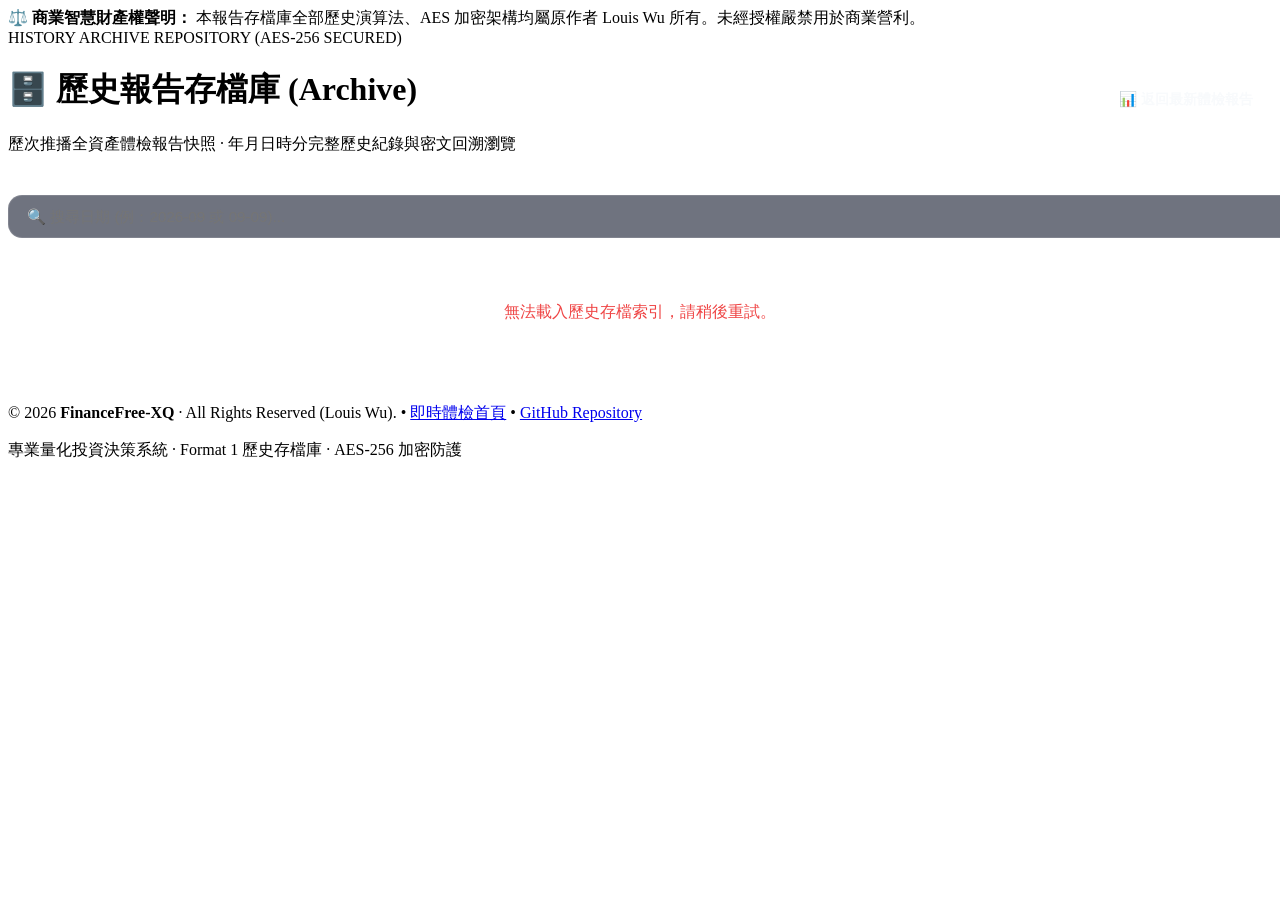
==== Archive/index.html @ f8b5282b "chore(repo): 對齊 GitHub 新儲存庫名稱 Personal-FinanceFree-XQ-Pub 與 Personal-FinanceFree-XQ" ====
<!DOCTYPE html>
<html lang="zh-TW">
<head>
  <meta charset="UTF-8" />
  <meta name="viewport" content="width=device-width, initial-scale=1.0" />
  <title>FinanceFree-XQ · 歷史報告存檔庫 (Archive)</title>
  <link rel="preconnect" href="https://fonts.googleapis.com">
  <link rel="preconnect" href="https://fonts.gstatic.com" crossorigin>
  <link href="https://fonts.googleapis.com/css2?family=Outfit:wght@300;400;600;700;800&family=Noto+Sans+TC:wght@300;400;500;700&display=swap" rel="stylesheet">
  <link rel="stylesheet" href="../styles.css" />
  <style>
    .archive-header {
      display: flex;
      justify-content: space-between;
      align-items: center;
      margin-bottom: 24px;
      flex-wrap: wrap;
      gap: 16px;
    }
    .btn-back {
      display: inline-flex;
      align-items: center;
      gap: 8px;
      padding: 10px 18px;
      background: rgba(255, 255, 255, 0.08);
      border: 1px solid rgba(255, 255, 255, 0.15);
      color: #f8fafc;
      border-radius: 12px;
      font-size: 0.9rem;
      font-weight: 600;
      text-decoration: none;
      transition: all 0.2s ease;
    }
    .btn-back:hover {
      background: rgba(255, 255, 255, 0.15);
      border-color: #38bdf8;
      color: #38bdf8;
      transform: translateY(-2px);
    }
    .archive-search-box {
      margin-bottom: 24px;
    }
    .search-input {
      width: 100%;
      background: rgba(15, 23, 42, 0.6);
      border: 1px solid rgba(255, 255, 255, 0.12);
      border-radius: 14px;
      padding: 12px 18px;
      color: #f8fafc;
      font-size: 0.95rem;
      outline: none;
      transition: border-color 0.2s ease;
    }
    .search-input:focus {
      border-color: #38bdf8;
      box-shadow: 0 0 15px rgba(56, 189, 248, 0.2);
    }
    .archive-card-grid {
      display: grid;
      grid-template-columns: repeat(auto-fill, minmax(320px, 1fr));
      gap: 18px;
      margin-bottom: 40px;
    }
    .archive-card {
      background: rgba(15, 23, 42, 0.65);
      border: 1px solid rgba(255, 255, 255, 0.08);
      border-radius: 18px;
      padding: 20px;
      display: flex;
      flex-direction: column;
      justify-content: space-between;
      transition: transform 0.25s ease, border-color 0.25s ease, box-shadow 0.25s ease;
      backdrop-filter: blur(12px);
    }
    .archive-card:hover {
      transform: translateY(-4px);
      border-color: rgba(56, 189, 248, 0.4);
      box-shadow: 0 15px 30px rgba(0, 0, 0, 0.4);
    }
    .archive-card-top {
      display: flex;
      justify-content: space-between;
      align-items: flex-start;
      margin-bottom: 12px;
    }
    .archive-date {
      font-size: 1.1rem;
      font-weight: 700;
      color: #f1f5f9;
    }
    .archive-file-tag {
      font-family: monospace;
      font-size: 0.75rem;
      color: #94a3b8;
      background: rgba(255, 255, 255, 0.06);
      padding: 2px 6px;
      border-radius: 4px;
      margin-top: 4px;
    }
    .archive-metrics {
      display: grid;
      grid-template-columns: 1fr 1fr;
      gap: 10px;
      margin: 14px 0;
      background: rgba(255, 255, 255, 0.03);
      padding: 12px;
      border-radius: 12px;
    }
    .metric-item-label {
      font-size: 0.75rem;
      color: #94a3b8;
      display: block;
    }
    .metric-item-val {
      font-size: 1rem;
      font-weight: 700;
      color: #f8fafc;
    }
    .archive-summary-snippet {
      font-size: 0.84rem;
      color: #cbd5e1;
      line-height: 1.5;
      margin-bottom: 16px;
      display: -webkit-box;
      -webkit-line-clamp: 2;
      -webkit-box-orient: vertical;
      overflow: hidden;
    }
    .btn-load-report {
      width: 100%;
      background: linear-gradient(135deg, #0284c7, #2563eb);
      color: #fff;
      border: none;
      padding: 10px;
      border-radius: 10px;
      font-size: 0.88rem;
      font-weight: 600;
      cursor: pointer;
      display: flex;
      align-items: center;
      justify-content: center;
      gap: 6px;
      transition: all 0.2s ease;
    }
    .btn-load-report:hover {
      background: linear-gradient(135deg, #0369a1, #1d4ed8);
      box-shadow: 0 4px 15px rgba(2, 132, 199, 0.4);
    }
  </style>
</head>
<body>
  <!-- Ambient Glow Background Orbs -->
  <div class="glow-orb orb-1"></div>
  <div class="glow-orb orb-2"></div>

  <!-- Legal Notice Top Strip -->
  <aside class="legal-strip">
    <div class="legal-strip-inner">
      <span class="legal-icon">⚖️</span>
      <span class="legal-text"><strong>商業智慧財產權聲明：</strong> 本報告存檔庫全部歷史演算法、AES 加密架構均屬原作者 Louis Wu 所有。未經授權嚴禁用於商業營利。</span>
    </div>
  </aside>

  <div class="main-wrapper">
    <div class="glass-container">
      
      <!-- Archive Top Header -->
      <div class="archive-header">
        <div>
          <div class="brand-badge">HISTORY ARCHIVE REPOSITORY (AES-256 SECURED)</div>
          <h1 class="gradient-title">🗄️ 歷史報告存檔庫 (Archive)</h1>
          <p class="brand-subtitle">歷次推播全資產體檢報告快照 · 年月日時分完整歷史紀錄與密文回溯瀏覽</p>
        </div>
        <div style="display:flex; gap:10px; align-items:center;">
          <a href="../" class="btn-back">
            <span>📊 返回最新體檢報告</span>
          </a>
        </div>
      </div>

      <!-- Search & Filters -->
      <div class="archive-search-box">
        <input type="text" id="archive-search" class="search-input" placeholder="🔍 搜尋日期 (例：2026-09 或 09-09)..." />
      </div>

      <!-- Archive Cards Container -->
      <div id="archive-list" class="archive-card-grid">
        <div class="archive-card">
          <p style="color:#94a3b8; text-align:center;">載入加密歷史存檔中...</p>
        </div>
      </div>

      <!-- Footer -->
      <footer class="dashboard-footer">
        <div class="footer-links">
          <span>© 2026 <strong>FinanceFree-XQ</strong> · All Rights Reserved (Louis Wu).</span>
          <span class="footer-dot">•</span>
          <a href="../">即時體檢首頁</a>
          <span class="footer-dot">•</span>
          <a href="https://github.com/louiswu1568/Personal-FinanceFree-XQ-Pub.git" target="_blank">GitHub Repository</a>
        </div>
        <p class="footer-legal-tag">專業量化投資決策系統 · Format 1 歷史存檔庫 · AES-256 加密防護</p>
      </footer>
    </div>
  </div>

  <!-- Security Vault Unlock Modal (Archive Fallback) -->
  <div id="vault-modal" class="modal-backdrop" style="display:none;">
    <div class="vault-dialog">
      <div class="vault-icon-wrap">
        <div class="vault-glow-circle">🔐</div>
      </div>
      <div class="brand-badge" style="margin-bottom:8px;">FINANCEFREE-XQ AES-256 VAULT</div>
      <h2 class="vault-modal-title">歷史存檔金庫 · 安全解鎖</h2>
      <p class="vault-modal-desc">
        歷史體檢存檔庫採用 <strong>AES-256-GCM 密文加密</strong>。<br>
        請輸入金庫通行密鑰以載入歷史報告索引。
      </p>

      <div class="vault-input-group">
        <span class="input-icon">🔑</span>
        <input type="password" id="vault-passkey-input" class="vault-input" placeholder="請輸入金庫解鎖密鑰 (Passkey)..." autocomplete="current-password" autofocus />
      </div>

      <div id="vault-error-msg" class="vault-error" style="display:none;">
        ⚠️ 通行密鑰錯誤，無法解密歷史存檔，請重新輸入！
      </div>

      <div class="vault-btn-group">
        <button type="button" id="btn-vault-unlock" class="btn-vault-unlock">
          <span>🔓 解鎖歷史存檔庫</span>
        </button>
      </div>

      <!-- 訪客 LINE 申辦通道 (方案 B) -->
      <div class="vault-apply-divider">
        <span>訪客權限申請</span>
      </div>

      <div class="vault-apply-card">
        <div class="apply-card-left">
          <span class="line-badge-icon">📲</span>
          <div>
            <div class="apply-card-title">尚未取得通行密鑰？</div>
            <div class="apply-card-sub">加入 LINE 官方機器人申請訪客授權與一鍵解鎖 Token</div>
          </div>
        </div>
        <button type="button" id="btn-open-line-apply" class="btn-line-apply">
          <span>申請密鑰</span>
        </button>
      </div>
    </div>
  </div>

  <script>
    /* ==========================================
       Web Crypto AES-256-GCM Decryption Engine
       ========================================== */
    function base64ToUint8Array(base64) {
      const binaryString = window.atob(base64);
      const len = binaryString.length;
      const bytes = new Uint8Array(len);
      for (let i = 0; i < len; i++) bytes[i] = binaryString.charCodeAt(i);
      return bytes;
    }

    async function deriveKeyFromPasskey(passkey) {
      const enc = new TextEncoder();
      const hashBuffer = await window.crypto.subtle.digest('SHA-256', enc.encode(passkey.trim()));
      return await window.crypto.subtle.importKey(
        'raw',
        hashBuffer,
        { name: 'AES-GCM' },
        false,
        ['decrypt']
      );
    }

    async function decryptPayload(encObj, passkey) {
      if (!encObj || !encObj.encrypted) return encObj;
      const cryptoKey = await deriveKeyFromPasskey(passkey);
      const iv = base64ToUint8Array(encObj.iv);
      const ciphertext = base64ToUint8Array(encObj.ciphertext);
      const decryptedBuf = await window.crypto.subtle.decrypt(
        { name: 'AES-GCM', iv: iv, tagLength: 128 },
        cryptoKey,
        ciphertext
      );
      const dec = new TextDecoder('utf-8');
      return JSON.parse(dec.decode(decryptedBuf));
    }

    document.addEventListener('DOMContentLoaded', async () => {

      const openLineBtn = document.getElementById('btn-open-line-apply');
      const lineModal = document.getElementById('line-apply-modal');
      const closeLineBtn = document.getElementById('btn-close-line-modal');
      const cancelLineBtn = document.getElementById('btn-cancel-line-modal');

      if (openLineBtn && lineModal) openLineBtn.addEventListener('click', () => lineModal.style.display = 'flex');
      if (closeLineBtn && lineModal) closeLineBtn.addEventListener('click', () => lineModal.style.display = 'none');
      if (cancelLineBtn && lineModal) cancelLineBtn.addEventListener('click', () => lineModal.style.display = 'none');
      window.addEventListener('click', (e) => { if (e.target === lineModal) lineModal.style.display = 'none'; });
    
      const container = document.getElementById('archive-list');
      const searchInput = document.getElementById('archive-search');
      const vaultModal = document.getElementById('vault-modal');
      const passInput = document.getElementById('vault-passkey-input');
      const unlockBtn = document.getElementById('btn-vault-unlock');
      const errorMsg = document.getElementById('vault-error-msg');

      let rawArchiveData = null;
      let allArchives = [];

      // 1. Check URL query token
      const urlParams = new URLSearchParams(window.location.search);
      const urlToken = urlParams.get('auth') || urlParams.get('key') || urlParams.get('token');
      if (urlToken && urlToken.trim()) {
        sessionStorage.setItem('ff_auth_key', urlToken.trim());
        urlParams.delete('auth');
        urlParams.delete('key');
        urlParams.delete('token');
        const newQuery = urlParams.toString() ? '?' + urlParams.toString() : '';
        window.history.replaceState({}, document.title, window.location.pathname + newQuery + window.location.hash);
      }

      async function fetchRawArchive() {
        const res = await fetch('../data/archive_index.json?t=' + Date.now());
        if (!res.ok) throw new Error('Cannot load archive_index.json');
        return await res.json();
      }

      function render(list) {
        container.innerHTML = '';
        if (list.length === 0) {
          container.innerHTML = '<div style="grid-column: 1/-1; text-align:center; padding: 40px; color:#94a3b8;">查無符合條件之歷史報告存檔。</div>';
          return;
        }

        list.forEach(item => {
          const card = document.createElement('div');
          card.className = 'archive-card';
          card.innerHTML = `
            <div>
              <div class="archive-card-top">
                <div>
                  <div class="archive-date">📅 ${item.date_display}</div>
                  <div class="archive-file-tag">${item.filename || item.id}</div>
                </div>
                <span class="badge ${item.macro_gate === 'SAFE_MODE' ? 'badge-safe' : 'badge-caution'}">${item.macro_gate}</span>
              </div>
              <div class="archive-metrics">
                <div>
                  <span class="metric-item-label">總淨值 (Net Worth)</span>
                  <span class="metric-item-val">NT$ ${Number(item.net_worth || 8058475).toLocaleString()}</span>
                </div>
                <div>
                  <span class="metric-item-label">達標率 (Coverage)</span>
                  <span class="metric-item-val" style="color:#38bdf8;">${Number(item.goal_coverage_pct || 32.23).toFixed(1)}%</span>
                </div>
                <div>
                  <span class="metric-item-label">主力帳戶 A 損益</span>
                  <span class="metric-item-val" style="color:#34d399;">+${Number(item.port_a_pnl_pct || 13.57).toFixed(1)}%</span>
                </div>
                <div>
                  <span class="metric-item-label">實體黃金佔比</span>
                  <span class="metric-item-val" style="color:#fbbf24;">${Number(item.gold_pct || 20.83).toFixed(1)}%</span>
                </div>
              </div>
              <p class="archive-summary-snippet">${item.summary || '全資產定時體檢與智能推播報告存檔。'}</p>
            </div>
            <button class="btn-load-report" onclick="window.location.href='../?archive=' + encodeURIComponent('${item.filename || ''}')">
              <span>🔍 查閱此份報告完整內容</span>
            </button>
          `;
          container.appendChild(card);
        });
      }

      async function tryDecryptAndRender(key) {
        if (!rawArchiveData) {
          rawArchiveData = await fetchRawArchive();
        }
        allArchives = await decryptPayload(rawArchiveData, key);
        if (!Array.isArray(allArchives)) throw new Error('Invalid archive format');
        vaultModal.style.display = 'none';
        render(allArchives);
      }

      // Initial Auth check
      try {
        rawArchiveData = await fetchRawArchive();
        if (!rawArchiveData.encrypted) {
          allArchives = rawArchiveData;
          render(allArchives);
        } else {
          const sessionKey = sessionStorage.getItem('ff_auth_key');
          if (sessionKey) {
            try {
              await tryDecryptAndRender(sessionKey);
            } catch (e) {
              sessionStorage.removeItem('ff_auth_key');
              vaultModal.style.display = 'flex';
            }
          } else {
            vaultModal.style.display = 'flex';
          }
        }
      } catch (err) {
        console.error('Failed to load archive index:', err);
        container.innerHTML = '<div style="grid-column: 1/-1; text-align:center; padding: 40px; color:#ef4444;">無法載入歷史存檔索引，請稍後重試。</div>';
      }

      // Unlock button handler
      async function handleUnlock() {
        const val = passInput.value.trim();
        if (!val) {
          errorMsg.textContent = '⚠️ 請輸入金庫通行密鑰！';
          errorMsg.style.display = 'block';
          return;
        }
        try {
          await tryDecryptAndRender(val);
          sessionStorage.setItem('ff_auth_key', val);
        } catch (e) {
          errorMsg.textContent = '⚠️ 密鑰錯誤，無法解密歷史存檔庫！';
          errorMsg.style.display = 'block';
        }
      }

      if (unlockBtn) unlockBtn.addEventListener('click', handleUnlock);
      if (passInput) {
        passInput.addEventListener('keydown', (e) => {
          if (e.key === 'Enter') handleUnlock();
        });
      }

      if (searchInput) {
        searchInput.addEventListener('input', (e) => {
          const q = e.target.value.toLowerCase().trim();
          const filtered = allArchives.filter(a => 
            (a.date_display && a.date_display.toLowerCase().includes(q)) ||
            (a.filename && a.filename.toLowerCase().includes(q)) ||
            (a.summary && a.summary.toLowerCase().includes(q))
          );
          render(filtered);
        });
      }
    });
  </script>

  <!-- LINE Official Bot Application Modal (方案 B 申辦中心) -->
  <div id="line-apply-modal" class="modal-backdrop" style="display:none;">
    <div class="line-apply-modal-card">
      <div style="display:flex; justify-content:space-between; align-items:center; margin-bottom:12px;">
        <span class="badge badge-safe" style="background:#06c755; color:#fff; border:none;">LINE OFFICIAL BOT</span>
        <button type="button" id="btn-close-line-modal" style="background:none; border:none; color:#94a3b8; font-size:1.3rem; cursor:pointer;">&times;</button>
      </div>
      <h2 style="font-size:1.3rem; font-weight:700; color:#f8fafc; margin-bottom:6px;">📲 LINE 官方帳號 · 訪客密鑰申請</h2>
      <p style="font-size:0.84rem; color:#94a3b8; line-height:1.5;">
        本報告系統為 Louis Wu 專利個人量化資產儀表板。如需查閱請透過 LINE 官方帳號提交訪客申請：
      </p>

      <div class="line-steps-list">
        <div class="line-step-item">
          <div class="step-num-badge">1</div>
          <div>
            <div class="step-content-title">加入 LINE 官方帳號</div>
            <div class="step-content-desc">點擊下方按鈕或於 LINE 搜尋官方機器人並加入好友。</div>
          </div>
        </div>
        <div class="line-step-item">
          <div class="step-num-badge">2</div>
          <div>
            <div class="step-content-title">傳送通關申請文字</div>
            <div class="step-content-desc">在 LINE 對話框傳送：<code>【申請 FinanceFree-XQ 訪客密鑰】您的姓名 / 單位與用途</code>。</div>
          </div>
        </div>
        <div class="line-step-item">
          <div class="step-num-badge">3</div>
          <div>
            <div class="step-content-title">取得 1-Click 解密連結</div>
            <div class="step-content-desc">核可後，機器人將直接回傳附帶 Token 之專屬連結，點擊即可無縫解鎖！</div>
          </div>
        </div>
      </div>

      <a href="https://line.me/R/ti/p/@financefree-xq" target="_blank" class="line-action-btn-primary">
        <span>💬 開啟 LINE 官方帳號申請密鑰</span>
      </a>

      <div style="text-align:center; margin-top:10px;">
        <span style="font-size:0.75rem; color:#64748b;">
          備用聯絡信箱：<a href="mailto:louiswu1568@gmail.com?subject=[申請訪客密鑰]%20FinanceFree-XQ%20歷史存檔庫" style="color:#38bdf8; text-decoration:underline;">louiswu1568@gmail.com</a>
        </span>
      </div>

      <button type="button" class="btn-close-apply" id="btn-cancel-line-modal">
        返回密碼輸入
      </button>
    </div>
  </div>

</body>
</html>
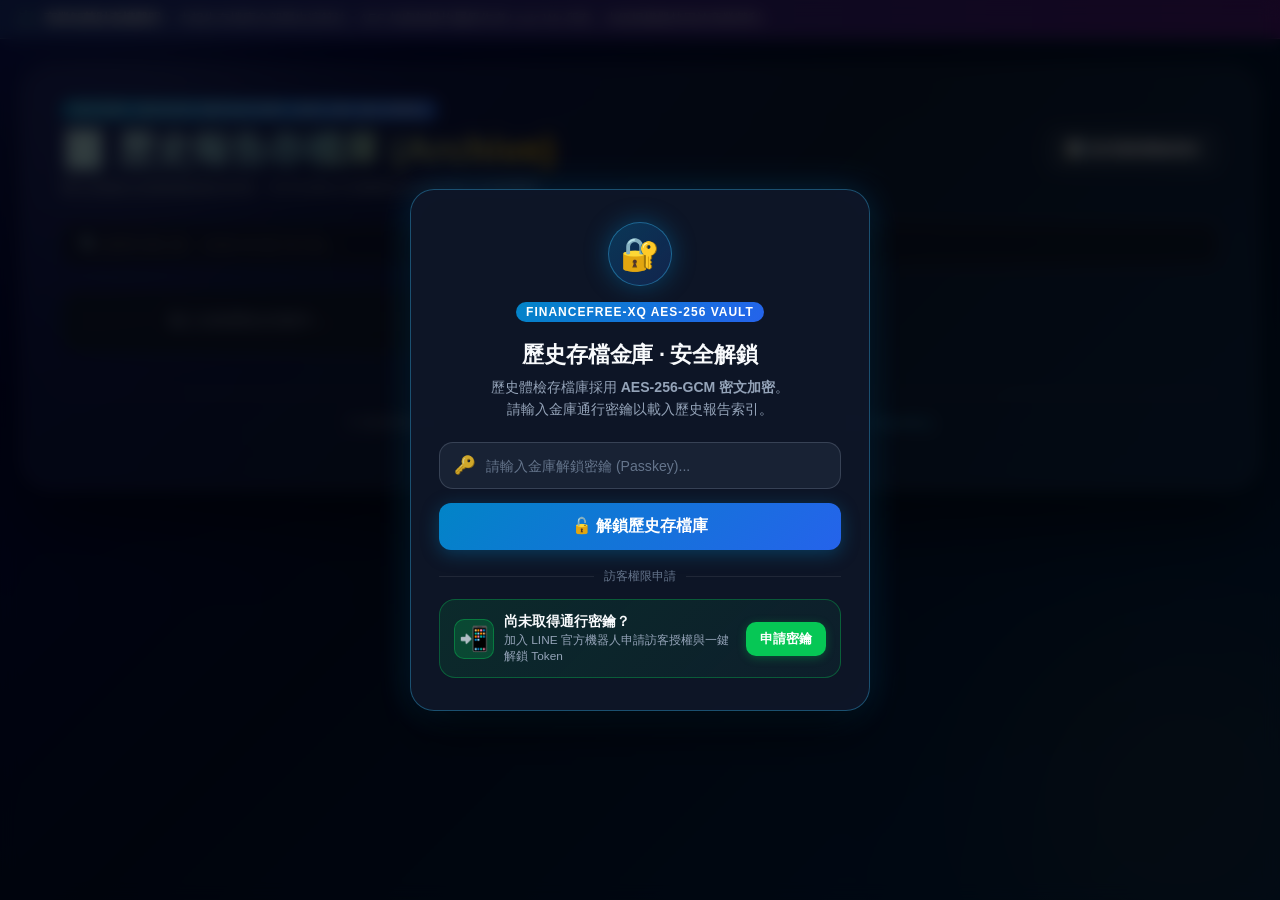
==== commit 4622ab94: "feat(security): publish AES-256-GCM encrypted report (2026-11-24 10:08:53)" ====
--- a/Archive/index.html
+++ b/Archive/index.html
@@ -1,505 +1,505 @@
-<!DOCTYPE html>
-<html lang="zh-TW">
-<head>
-  <meta charset="UTF-8" />
-  <meta name="viewport" content="width=device-width, initial-scale=1.0" />
-  <title>FinanceFree-XQ · 歷史報告存檔庫 (Archive)</title>
-  <link rel="preconnect" href="https://fonts.googleapis.com">
-  <link rel="preconnect" href="https://fonts.gstatic.com" crossorigin>
-  <link href="https://fonts.googleapis.com/css2?family=Outfit:wght@300;400;600;700;800&family=Noto+Sans+TC:wght@300;400;500;700&display=swap" rel="stylesheet">
-  <link rel="stylesheet" href="../styles.css" />
-  <style>
-    .archive-header {
-      display: flex;
-      justify-content: space-between;
-      align-items: center;
-      margin-bottom: 24px;
-      flex-wrap: wrap;
-      gap: 16px;
-    }
-    .btn-back {
-      display: inline-flex;
-      align-items: center;
-      gap: 8px;
-      padding: 10px 18px;
-      background: rgba(255, 255, 255, 0.08);
-      border: 1px solid rgba(255, 255, 255, 0.15);
-      color: #f8fafc;
-      border-radius: 12px;
-      font-size: 0.9rem;
-      font-weight: 600;
-      text-decoration: none;
-      transition: all 0.2s ease;
-    }
-    .btn-back:hover {
-      background: rgba(255, 255, 255, 0.15);
-      border-color: #38bdf8;
-      color: #38bdf8;
-      transform: translateY(-2px);
-    }
-    .archive-search-box {
-      margin-bottom: 24px;
-    }
-    .search-input {
-      width: 100%;
-      background: rgba(15, 23, 42, 0.6);
-      border: 1px solid rgba(255, 255, 255, 0.12);
-      border-radius: 14px;
-      padding: 12px 18px;
-      color: #f8fafc;
-      font-size: 0.95rem;
-      outline: none;
-      transition: border-color 0.2s ease;
-    }
-    .search-input:focus {
-      border-color: #38bdf8;
-      box-shadow: 0 0 15px rgba(56, 189, 248, 0.2);
-    }
-    .archive-card-grid {
-      display: grid;
-      grid-template-columns: repeat(auto-fill, minmax(320px, 1fr));
-      gap: 18px;
-      margin-bottom: 40px;
-    }
-    .archive-card {
-      background: rgba(15, 23, 42, 0.65);
-      border: 1px solid rgba(255, 255, 255, 0.08);
-      border-radius: 18px;
-      padding: 20px;
-      display: flex;
-      flex-direction: column;
-      justify-content: space-between;
-      transition: transform 0.25s ease, border-color 0.25s ease, box-shadow 0.25s ease;
-      backdrop-filter: blur(12px);
-    }
-    .archive-card:hover {
-      transform: translateY(-4px);
-      border-color: rgba(56, 189, 248, 0.4);
-      box-shadow: 0 15px 30px rgba(0, 0, 0, 0.4);
-    }
-    .archive-card-top {
-      display: flex;
-      justify-content: space-between;
-      align-items: flex-start;
-      margin-bottom: 12px;
-    }
-    .archive-date {
-      font-size: 1.1rem;
-      font-weight: 700;
-      color: #f1f5f9;
-    }
-    .archive-file-tag {
-      font-family: monospace;
-      font-size: 0.75rem;
-      color: #94a3b8;
-      background: rgba(255, 255, 255, 0.06);
-      padding: 2px 6px;
-      border-radius: 4px;
-      margin-top: 4px;
-    }
-    .archive-metrics {
-      display: grid;
-      grid-template-columns: 1fr 1fr;
-      gap: 10px;
-      margin: 14px 0;
-      background: rgba(255, 255, 255, 0.03);
-      padding: 12px;
-      border-radius: 12px;
-    }
-    .metric-item-label {
-      font-size: 0.75rem;
-      color: #94a3b8;
-      display: block;
-    }
-    .metric-item-val {
-      font-size: 1rem;
-      font-weight: 700;
-      color: #f8fafc;
-    }
-    .archive-summary-snippet {
-      font-size: 0.84rem;
-      color: #cbd5e1;
-      line-height: 1.5;
-      margin-bottom: 16px;
-      display: -webkit-box;
-      -webkit-line-clamp: 2;
-      -webkit-box-orient: vertical;
-      overflow: hidden;
-    }
-    .btn-load-report {
-      width: 100%;
-      background: linear-gradient(135deg, #0284c7, #2563eb);
-      color: #fff;
-      border: none;
-      padding: 10px;
-      border-radius: 10px;
-      font-size: 0.88rem;
-      font-weight: 600;
-      cursor: pointer;
-      display: flex;
-      align-items: center;
-      justify-content: center;
-      gap: 6px;
-      transition: all 0.2s ease;
-    }
-    .btn-load-report:hover {
-      background: linear-gradient(135deg, #0369a1, #1d4ed8);
-      box-shadow: 0 4px 15px rgba(2, 132, 199, 0.4);
-    }
-  </style>
-</head>
-<body>
-  <!-- Ambient Glow Background Orbs -->
-  <div class="glow-orb orb-1"></div>
-  <div class="glow-orb orb-2"></div>
-
-  <!-- Legal Notice Top Strip -->
-  <aside class="legal-strip">
-    <div class="legal-strip-inner">
-      <span class="legal-icon">⚖️</span>
-      <span class="legal-text"><strong>商業智慧財產權聲明：</strong> 本報告存檔庫全部歷史演算法、AES 加密架構均屬原作者 Louis Wu 所有。未經授權嚴禁用於商業營利。</span>
-    </div>
-  </aside>
-
-  <div class="main-wrapper">
-    <div class="glass-container">
-      
-      <!-- Archive Top Header -->
-      <div class="archive-header">
-        <div>
-          <div class="brand-badge">HISTORY ARCHIVE REPOSITORY (AES-256 SECURED)</div>
-          <h1 class="gradient-title">🗄️ 歷史報告存檔庫 (Archive)</h1>
-          <p class="brand-subtitle">歷次推播全資產體檢報告快照 · 年月日時分完整歷史紀錄與密文回溯瀏覽</p>
-        </div>
-        <div style="display:flex; gap:10px; align-items:center;">
-          <a href="../" class="btn-back">
-            <span>📊 返回最新體檢報告</span>
-          </a>
-        </div>
-      </div>
-
-      <!-- Search & Filters -->
-      <div class="archive-search-box">
-        <input type="text" id="archive-search" class="search-input" placeholder="🔍 搜尋日期 (例：2026-09 或 09-09)..." />
-      </div>
-
-      <!-- Archive Cards Container -->
-      <div id="archive-list" class="archive-card-grid">
-        <div class="archive-card">
-          <p style="color:#94a3b8; text-align:center;">載入加密歷史存檔中...</p>
-        </div>
-      </div>
-
-      <!-- Footer -->
-      <footer class="dashboard-footer">
-        <div class="footer-links">
-          <span>© 2026 <strong>FinanceFree-XQ</strong> · All Rights Reserved (Louis Wu).</span>
-          <span class="footer-dot">•</span>
-          <a href="../">即時體檢首頁</a>
-          <span class="footer-dot">•</span>
-          <a href="https://github.com/louiswu1568/Personal-FinanceFree-XQ-Pub.git" target="_blank">GitHub Repository</a>
-        </div>
-        <p class="footer-legal-tag">專業量化投資決策系統 · Format 1 歷史存檔庫 · AES-256 加密防護</p>
-      </footer>
-    </div>
-  </div>
-
-  <!-- Security Vault Unlock Modal (Archive Fallback) -->
-  <div id="vault-modal" class="modal-backdrop" style="display:none;">
-    <div class="vault-dialog">
-      <div class="vault-icon-wrap">
-        <div class="vault-glow-circle">🔐</div>
-      </div>
-      <div class="brand-badge" style="margin-bottom:8px;">FINANCEFREE-XQ AES-256 VAULT</div>
-      <h2 class="vault-modal-title">歷史存檔金庫 · 安全解鎖</h2>
-      <p class="vault-modal-desc">
-        歷史體檢存檔庫採用 <strong>AES-256-GCM 密文加密</strong>。<br>
-        請輸入金庫通行密鑰以載入歷史報告索引。
-      </p>
-
-      <div class="vault-input-group">
-        <span class="input-icon">🔑</span>
-        <input type="password" id="vault-passkey-input" class="vault-input" placeholder="請輸入金庫解鎖密鑰 (Passkey)..." autocomplete="current-password" autofocus />
-      </div>
-
-      <div id="vault-error-msg" class="vault-error" style="display:none;">
-        ⚠️ 通行密鑰錯誤，無法解密歷史存檔，請重新輸入！
-      </div>
-
-      <div class="vault-btn-group">
-        <button type="button" id="btn-vault-unlock" class="btn-vault-unlock">
-          <span>🔓 解鎖歷史存檔庫</span>
-        </button>
-      </div>
-
-      <!-- 訪客 LINE 申辦通道 (方案 B) -->
-      <div class="vault-apply-divider">
-        <span>訪客權限申請</span>
-      </div>
-
-      <div class="vault-apply-card">
-        <div class="apply-card-left">
-          <span class="line-badge-icon">📲</span>
-          <div>
-            <div class="apply-card-title">尚未取得通行密鑰？</div>
-            <div class="apply-card-sub">加入 LINE 官方機器人申請訪客授權與一鍵解鎖 Token</div>
-          </div>
-        </div>
-        <button type="button" id="btn-open-line-apply" class="btn-line-apply">
-          <span>申請密鑰</span>
-        </button>
-      </div>
-    </div>
-  </div>
-
-  <script>
-    /* ==========================================
-       Web Crypto AES-256-GCM Decryption Engine
-       ========================================== */
-    function base64ToUint8Array(base64) {
-      const binaryString = window.atob(base64);
-      const len = binaryString.length;
-      const bytes = new Uint8Array(len);
-      for (let i = 0; i < len; i++) bytes[i] = binaryString.charCodeAt(i);
-      return bytes;
-    }
-
-    async function deriveKeyFromPasskey(passkey) {
-      const enc = new TextEncoder();
-      const hashBuffer = await window.crypto.subtle.digest('SHA-256', enc.encode(passkey.trim()));
-      return await window.crypto.subtle.importKey(
-        'raw',
-        hashBuffer,
-        { name: 'AES-GCM' },
-        false,
-        ['decrypt']
-      );
-    }
-
-    async function decryptPayload(encObj, passkey) {
-      if (!encObj || !encObj.encrypted) return encObj;
-      const cryptoKey = await deriveKeyFromPasskey(passkey);
-      const iv = base64ToUint8Array(encObj.iv);
-      const ciphertext = base64ToUint8Array(encObj.ciphertext);
-      const decryptedBuf = await window.crypto.subtle.decrypt(
-        { name: 'AES-GCM', iv: iv, tagLength: 128 },
-        cryptoKey,
-        ciphertext
-      );
-      const dec = new TextDecoder('utf-8');
-      return JSON.parse(dec.decode(decryptedBuf));
-    }
-
-    document.addEventListener('DOMContentLoaded', async () => {
-
-      const openLineBtn = document.getElementById('btn-open-line-apply');
-      const lineModal = document.getElementById('line-apply-modal');
-      const closeLineBtn = document.getElementById('btn-close-line-modal');
-      const cancelLineBtn = document.getElementById('btn-cancel-line-modal');
-
-      if (openLineBtn && lineModal) openLineBtn.addEventListener('click', () => lineModal.style.display = 'flex');
-      if (closeLineBtn && lineModal) closeLineBtn.addEventListener('click', () => lineModal.style.display = 'none');
-      if (cancelLineBtn && lineModal) cancelLineBtn.addEventListener('click', () => lineModal.style.display = 'none');
-      window.addEventListener('click', (e) => { if (e.target === lineModal) lineModal.style.display = 'none'; });
-    
-      const container = document.getElementById('archive-list');
-      const searchInput = document.getElementById('archive-search');
-      const vaultModal = document.getElementById('vault-modal');
-      const passInput = document.getElementById('vault-passkey-input');
-      const unlockBtn = document.getElementById('btn-vault-unlock');
-      const errorMsg = document.getElementById('vault-error-msg');
-
-      let rawArchiveData = null;
-      let allArchives = [];
-
-      // 1. Check URL query token
-      const urlParams = new URLSearchParams(window.location.search);
-      const urlToken = urlParams.get('auth') || urlParams.get('key') || urlParams.get('token');
-      if (urlToken && urlToken.trim()) {
-        sessionStorage.setItem('ff_auth_key', urlToken.trim());
-        urlParams.delete('auth');
-        urlParams.delete('key');
-        urlParams.delete('token');
-        const newQuery = urlParams.toString() ? '?' + urlParams.toString() : '';
-        window.history.replaceState({}, document.title, window.location.pathname + newQuery + window.location.hash);
-      }
-
-      async function fetchRawArchive() {
-        const res = await fetch('../data/archive_index.json?t=' + Date.now());
-        if (!res.ok) throw new Error('Cannot load archive_index.json');
-        return await res.json();
-      }
-
-      function render(list) {
-        container.innerHTML = '';
-        if (list.length === 0) {
-          container.innerHTML = '<div style="grid-column: 1/-1; text-align:center; padding: 40px; color:#94a3b8;">查無符合條件之歷史報告存檔。</div>';
-          return;
-        }
-
-        list.forEach(item => {
-          const card = document.createElement('div');
-          card.className = 'archive-card';
-          card.innerHTML = `
-            <div>
-              <div class="archive-card-top">
-                <div>
-                  <div class="archive-date">📅 ${item.date_display}</div>
-                  <div class="archive-file-tag">${item.filename || item.id}</div>
-                </div>
-                <span class="badge ${item.macro_gate === 'SAFE_MODE' ? 'badge-safe' : 'badge-caution'}">${item.macro_gate}</span>
-              </div>
-              <div class="archive-metrics">
-                <div>
-                  <span class="metric-item-label">總淨值 (Net Worth)</span>
-                  <span class="metric-item-val">NT$ ${Number(item.net_worth || 8058475).toLocaleString()}</span>
-                </div>
-                <div>
-                  <span class="metric-item-label">達標率 (Coverage)</span>
-                  <span class="metric-item-val" style="color:#38bdf8;">${Number(item.goal_coverage_pct || 32.23).toFixed(1)}%</span>
-                </div>
-                <div>
-                  <span class="metric-item-label">主力帳戶 A 損益</span>
-                  <span class="metric-item-val" style="color:#34d399;">+${Number(item.port_a_pnl_pct || 13.57).toFixed(1)}%</span>
-                </div>
-                <div>
-                  <span class="metric-item-label">實體黃金佔比</span>
-                  <span class="metric-item-val" style="color:#fbbf24;">${Number(item.gold_pct || 20.83).toFixed(1)}%</span>
-                </div>
-              </div>
-              <p class="archive-summary-snippet">${item.summary || '全資產定時體檢與智能推播報告存檔。'}</p>
-            </div>
-            <button class="btn-load-report" onclick="window.location.href='../?archive=' + encodeURIComponent('${item.filename || ''}')">
-              <span>🔍 查閱此份報告完整內容</span>
-            </button>
-          `;
-          container.appendChild(card);
-        });
-      }
-
-      async function tryDecryptAndRender(key) {
-        if (!rawArchiveData) {
-          rawArchiveData = await fetchRawArchive();
-        }
-        allArchives = await decryptPayload(rawArchiveData, key);
-        if (!Array.isArray(allArchives)) throw new Error('Invalid archive format');
-        vaultModal.style.display = 'none';
-        render(allArchives);
-      }
-
-      // Initial Auth check
-      try {
-        rawArchiveData = await fetchRawArchive();
-        if (!rawArchiveData.encrypted) {
-          allArchives = rawArchiveData;
-          render(allArchives);
-        } else {
-          const sessionKey = sessionStorage.getItem('ff_auth_key');
-          if (sessionKey) {
-            try {
-              await tryDecryptAndRender(sessionKey);
-            } catch (e) {
-              sessionStorage.removeItem('ff_auth_key');
-              vaultModal.style.display = 'flex';
-            }
-          } else {
-            vaultModal.style.display = 'flex';
-          }
-        }
-      } catch (err) {
-        console.error('Failed to load archive index:', err);
-        container.innerHTML = '<div style="grid-column: 1/-1; text-align:center; padding: 40px; color:#ef4444;">無法載入歷史存檔索引，請稍後重試。</div>';
-      }
-
-      // Unlock button handler
-      async function handleUnlock() {
-        const val = passInput.value.trim();
-        if (!val) {
-          errorMsg.textContent = '⚠️ 請輸入金庫通行密鑰！';
-          errorMsg.style.display = 'block';
-          return;
-        }
-        try {
-          await tryDecryptAndRender(val);
-          sessionStorage.setItem('ff_auth_key', val);
-        } catch (e) {
-          errorMsg.textContent = '⚠️ 密鑰錯誤，無法解密歷史存檔庫！';
-          errorMsg.style.display = 'block';
-        }
-      }
-
-      if (unlockBtn) unlockBtn.addEventListener('click', handleUnlock);
-      if (passInput) {
-        passInput.addEventListener('keydown', (e) => {
-          if (e.key === 'Enter') handleUnlock();
-        });
-      }
-
-      if (searchInput) {
-        searchInput.addEventListener('input', (e) => {
-          const q = e.target.value.toLowerCase().trim();
-          const filtered = allArchives.filter(a => 
-            (a.date_display && a.date_display.toLowerCase().includes(q)) ||
-            (a.filename && a.filename.toLowerCase().includes(q)) ||
-            (a.summary && a.summary.toLowerCase().includes(q))
-          );
-          render(filtered);
-        });
-      }
-    });
-  </script>
-
-  <!-- LINE Official Bot Application Modal (方案 B 申辦中心) -->
-  <div id="line-apply-modal" class="modal-backdrop" style="display:none;">
-    <div class="line-apply-modal-card">
-      <div style="display:flex; justify-content:space-between; align-items:center; margin-bottom:12px;">
-        <span class="badge badge-safe" style="background:#06c755; color:#fff; border:none;">LINE OFFICIAL BOT</span>
-        <button type="button" id="btn-close-line-modal" style="background:none; border:none; color:#94a3b8; font-size:1.3rem; cursor:pointer;">&times;</button>
-      </div>
-      <h2 style="font-size:1.3rem; font-weight:700; color:#f8fafc; margin-bottom:6px;">📲 LINE 官方帳號 · 訪客密鑰申請</h2>
-      <p style="font-size:0.84rem; color:#94a3b8; line-height:1.5;">
-        本報告系統為 Louis Wu 專利個人量化資產儀表板。如需查閱請透過 LINE 官方帳號提交訪客申請：
-      </p>
-
-      <div class="line-steps-list">
-        <div class="line-step-item">
-          <div class="step-num-badge">1</div>
-          <div>
-            <div class="step-content-title">加入 LINE 官方帳號</div>
-            <div class="step-content-desc">點擊下方按鈕或於 LINE 搜尋官方機器人並加入好友。</div>
-          </div>
-        </div>
-        <div class="line-step-item">
-          <div class="step-num-badge">2</div>
-          <div>
-            <div class="step-content-title">傳送通關申請文字</div>
-            <div class="step-content-desc">在 LINE 對話框傳送：<code>【申請 FinanceFree-XQ 訪客密鑰】您的姓名 / 單位與用途</code>。</div>
-          </div>
-        </div>
-        <div class="line-step-item">
-          <div class="step-num-badge">3</div>
-          <div>
-            <div class="step-content-title">取得 1-Click 解密連結</div>
-            <div class="step-content-desc">核可後，機器人將直接回傳附帶 Token 之專屬連結，點擊即可無縫解鎖！</div>
-          </div>
-        </div>
-      </div>
-
-      <a href="https://line.me/R/ti/p/@financefree-xq" target="_blank" class="line-action-btn-primary">
-        <span>💬 開啟 LINE 官方帳號申請密鑰</span>
-      </a>
-
-      <div style="text-align:center; margin-top:10px;">
-        <span style="font-size:0.75rem; color:#64748b;">
-          備用聯絡信箱：<a href="mailto:louiswu1568@gmail.com?subject=[申請訪客密鑰]%20FinanceFree-XQ%20歷史存檔庫" style="color:#38bdf8; text-decoration:underline;">louiswu1568@gmail.com</a>
-        </span>
-      </div>
-
-      <button type="button" class="btn-close-apply" id="btn-cancel-line-modal">
-        返回密碼輸入
-      </button>
-    </div>
-  </div>
-
-</body>
-</html>
+<!DOCTYPE html>
+<html lang="zh-TW">
+<head>
+  <meta charset="UTF-8" />
+  <meta name="viewport" content="width=device-width, initial-scale=1.0" />
+  <title>FinanceFree-XQ · 歷史報告存檔庫 (Archive)</title>
+  <link rel="preconnect" href="https://fonts.googleapis.com">
+  <link rel="preconnect" href="https://fonts.gstatic.com" crossorigin>
+  <link href="https://fonts.googleapis.com/css2?family=Outfit:wght@300;400;600;700;800&family=Noto+Sans+TC:wght@300;400;500;700&display=swap" rel="stylesheet">
+  <link rel="stylesheet" href="../styles.css" />
+  <style>
+    .archive-header {
+      display: flex;
+      justify-content: space-between;
+      align-items: center;
+      margin-bottom: 24px;
+      flex-wrap: wrap;
+      gap: 16px;
+    }
+    .btn-back {
+      display: inline-flex;
+      align-items: center;
+      gap: 8px;
+      padding: 10px 18px;
+      background: rgba(255, 255, 255, 0.08);
+      border: 1px solid rgba(255, 255, 255, 0.15);
+      color: #f8fafc;
+      border-radius: 12px;
+      font-size: 0.9rem;
+      font-weight: 600;
+      text-decoration: none;
+      transition: all 0.2s ease;
+    }
+    .btn-back:hover {
+      background: rgba(255, 255, 255, 0.15);
+      border-color: #38bdf8;
+      color: #38bdf8;
+      transform: translateY(-2px);
+    }
+    .archive-search-box {
+      margin-bottom: 24px;
+    }
+    .search-input {
+      width: 100%;
+      background: rgba(15, 23, 42, 0.6);
+      border: 1px solid rgba(255, 255, 255, 0.12);
+      border-radius: 14px;
+      padding: 12px 18px;
+      color: #f8fafc;
+      font-size: 0.95rem;
+      outline: none;
+      transition: border-color 0.2s ease;
+    }
+    .search-input:focus {
+      border-color: #38bdf8;
+      box-shadow: 0 0 15px rgba(56, 189, 248, 0.2);
+    }
+    .archive-card-grid {
+      display: grid;
+      grid-template-columns: repeat(auto-fill, minmax(320px, 1fr));
+      gap: 18px;
+      margin-bottom: 40px;
+    }
+    .archive-card {
+      background: rgba(15, 23, 42, 0.65);
+      border: 1px solid rgba(255, 255, 255, 0.08);
+      border-radius: 18px;
+      padding: 20px;
+      display: flex;
+      flex-direction: column;
+      justify-content: space-between;
+      transition: transform 0.25s ease, border-color 0.25s ease, box-shadow 0.25s ease;
+      backdrop-filter: blur(12px);
+    }
+    .archive-card:hover {
+      transform: translateY(-4px);
+      border-color: rgba(56, 189, 248, 0.4);
+      box-shadow: 0 15px 30px rgba(0, 0, 0, 0.4);
+    }
+    .archive-card-top {
+      display: flex;
+      justify-content: space-between;
+      align-items: flex-start;
+      margin-bottom: 12px;
+    }
+    .archive-date {
+      font-size: 1.1rem;
+      font-weight: 700;
+      color: #f1f5f9;
+    }
+    .archive-file-tag {
+      font-family: monospace;
+      font-size: 0.75rem;
+      color: #94a3b8;
+      background: rgba(255, 255, 255, 0.06);
+      padding: 2px 6px;
+      border-radius: 4px;
+      margin-top: 4px;
+    }
+    .archive-metrics {
+      display: grid;
+      grid-template-columns: 1fr 1fr;
+      gap: 10px;
+      margin: 14px 0;
+      background: rgba(255, 255, 255, 0.03);
+      padding: 12px;
+      border-radius: 12px;
+    }
+    .metric-item-label {
+      font-size: 0.75rem;
+      color: #94a3b8;
+      display: block;
+    }
+    .metric-item-val {
+      font-size: 1rem;
+      font-weight: 700;
+      color: #f8fafc;
+    }
+    .archive-summary-snippet {
+      font-size: 0.84rem;
+      color: #cbd5e1;
+      line-height: 1.5;
+      margin-bottom: 16px;
+      display: -webkit-box;
+      -webkit-line-clamp: 2;
+      -webkit-box-orient: vertical;
+      overflow: hidden;
+    }
+    .btn-load-report {
+      width: 100%;
+      background: linear-gradient(135deg, #0284c7, #2563eb);
+      color: #fff;
+      border: none;
+      padding: 10px;
+      border-radius: 10px;
+      font-size: 0.88rem;
+      font-weight: 600;
+      cursor: pointer;
+      display: flex;
+      align-items: center;
+      justify-content: center;
+      gap: 6px;
+      transition: all 0.2s ease;
+    }
+    .btn-load-report:hover {
+      background: linear-gradient(135deg, #0369a1, #1d4ed8);
+      box-shadow: 0 4px 15px rgba(2, 132, 199, 0.4);
+    }
+  </style>
+</head>
+<body>
+  <!-- Ambient Glow Background Orbs -->
+  <div class="glow-orb orb-1"></div>
+  <div class="glow-orb orb-2"></div>
+
+  <!-- Legal Notice Top Strip -->
+  <aside class="legal-strip">
+    <div class="legal-strip-inner">
+      <span class="legal-icon">⚖️</span>
+      <span class="legal-text"><strong>商業智慧財產權聲明：</strong> 本報告存檔庫全部歷史演算法、AES 加密架構均屬原作者 Louis Wu 所有。未經授權嚴禁用於商業營利。</span>
+    </div>
+  </aside>
+
+  <div class="main-wrapper">
+    <div class="glass-container">
+      
+      <!-- Archive Top Header -->
+      <div class="archive-header">
+        <div>
+          <div class="brand-badge">HISTORY ARCHIVE REPOSITORY (AES-256 SECURED)</div>
+          <h1 class="gradient-title">🗄️ 歷史報告存檔庫 (Archive)</h1>
+          <p class="brand-subtitle">歷次推播全資產體檢報告快照 · 年月日時分完整歷史紀錄與密文回溯瀏覽</p>
+        </div>
+        <div style="display:flex; gap:10px; align-items:center;">
+          <a href="../" class="btn-back">
+            <span>📊 返回最新體檢報告</span>
+          </a>
+        </div>
+      </div>
+
+      <!-- Search & Filters -->
+      <div class="archive-search-box">
+        <input type="text" id="archive-search" class="search-input" placeholder="🔍 搜尋日期 (例：2026-09 或 09-09)..." />
+      </div>
+
+      <!-- Archive Cards Container -->
+      <div id="archive-list" class="archive-card-grid">
+        <div class="archive-card">
+          <p style="color:#94a3b8; text-align:center;">載入加密歷史存檔中...</p>
+        </div>
+      </div>
+
+      <!-- Footer -->
+      <footer class="dashboard-footer">
+        <div class="footer-links">
+          <span>© 2026 <strong>FinanceFree-XQ</strong> · All Rights Reserved (Louis Wu).</span>
+          <span class="footer-dot">•</span>
+          <a href="../">即時體檢首頁</a>
+          <span class="footer-dot">•</span>
+          <a href="https://github.com/louiswu1568/Personal-FinanceFree-XQ-Pub.git" target="_blank">GitHub Repository</a>
+        </div>
+        <p class="footer-legal-tag">專業量化投資決策系統 · Format 1 歷史存檔庫 · AES-256 加密防護</p>
+      </footer>
+    </div>
+  </div>
+
+  <!-- Security Vault Unlock Modal (Archive Fallback) -->
+  <div id="vault-modal" class="modal-backdrop" style="display:none;">
+    <div class="vault-dialog">
+      <div class="vault-icon-wrap">
+        <div class="vault-glow-circle">🔐</div>
+      </div>
+      <div class="brand-badge" style="margin-bottom:8px;">FINANCEFREE-XQ AES-256 VAULT</div>
+      <h2 class="vault-modal-title">歷史存檔金庫 · 安全解鎖</h2>
+      <p class="vault-modal-desc">
+        歷史體檢存檔庫採用 <strong>AES-256-GCM 密文加密</strong>。<br>
+        請輸入金庫通行密鑰以載入歷史報告索引。
+      </p>
+
+      <div class="vault-input-group">
+        <span class="input-icon">🔑</span>
+        <input type="password" id="vault-passkey-input" class="vault-input" placeholder="請輸入金庫解鎖密鑰 (Passkey)..." autocomplete="current-password" autofocus />
+      </div>
+
+      <div id="vault-error-msg" class="vault-error" style="display:none;">
+        ⚠️ 通行密鑰錯誤，無法解密歷史存檔，請重新輸入！
+      </div>
+
+      <div class="vault-btn-group">
+        <button type="button" id="btn-vault-unlock" class="btn-vault-unlock">
+          <span>🔓 解鎖歷史存檔庫</span>
+        </button>
+      </div>
+
+      <!-- 訪客 LINE 申辦通道 (方案 B) -->
+      <div class="vault-apply-divider">
+        <span>訪客權限申請</span>
+      </div>
+
+      <div class="vault-apply-card">
+        <div class="apply-card-left">
+          <span class="line-badge-icon">📲</span>
+          <div>
+            <div class="apply-card-title">尚未取得通行密鑰？</div>
+            <div class="apply-card-sub">加入 LINE 官方機器人申請訪客授權與一鍵解鎖 Token</div>
+          </div>
+        </div>
+        <button type="button" id="btn-open-line-apply" class="btn-line-apply">
+          <span>申請密鑰</span>
+        </button>
+      </div>
+    </div>
+  </div>
+
+  <script>
+    /* ==========================================
+       Web Crypto AES-256-GCM Decryption Engine
+       ========================================== */
+    function base64ToUint8Array(base64) {
+      const binaryString = window.atob(base64);
+      const len = binaryString.length;
+      const bytes = new Uint8Array(len);
+      for (let i = 0; i < len; i++) bytes[i] = binaryString.charCodeAt(i);
+      return bytes;
+    }
+
+    async function deriveKeyFromPasskey(passkey) {
+      const enc = new TextEncoder();
+      const hashBuffer = await window.crypto.subtle.digest('SHA-256', enc.encode(passkey.trim()));
+      return await window.crypto.subtle.importKey(
+        'raw',
+        hashBuffer,
+        { name: 'AES-GCM' },
+        false,
+        ['decrypt']
+      );
+    }
+
+    async function decryptPayload(encObj, passkey) {
+      if (!encObj || !encObj.encrypted) return encObj;
+      const cryptoKey = await deriveKeyFromPasskey(passkey);
+      const iv = base64ToUint8Array(encObj.iv);
+      const ciphertext = base64ToUint8Array(encObj.ciphertext);
+      const decryptedBuf = await window.crypto.subtle.decrypt(
+        { name: 'AES-GCM', iv: iv, tagLength: 128 },
+        cryptoKey,
+        ciphertext
+      );
+      const dec = new TextDecoder('utf-8');
+      return JSON.parse(dec.decode(decryptedBuf));
+    }
+
+    document.addEventListener('DOMContentLoaded', async () => {
+
+      const openLineBtn = document.getElementById('btn-open-line-apply');
+      const lineModal = document.getElementById('line-apply-modal');
+      const closeLineBtn = document.getElementById('btn-close-line-modal');
+      const cancelLineBtn = document.getElementById('btn-cancel-line-modal');
+
+      if (openLineBtn && lineModal) openLineBtn.addEventListener('click', () => lineModal.style.display = 'flex');
+      if (closeLineBtn && lineModal) closeLineBtn.addEventListener('click', () => lineModal.style.display = 'none');
+      if (cancelLineBtn && lineModal) cancelLineBtn.addEventListener('click', () => lineModal.style.display = 'none');
+      window.addEventListener('click', (e) => { if (e.target === lineModal) lineModal.style.display = 'none'; });
+    
+      const container = document.getElementById('archive-list');
+      const searchInput = document.getElementById('archive-search');
+      const vaultModal = document.getElementById('vault-modal');
+      const passInput = document.getElementById('vault-passkey-input');
+      const unlockBtn = document.getElementById('btn-vault-unlock');
+      const errorMsg = document.getElementById('vault-error-msg');
+
+      let rawArchiveData = null;
+      let allArchives = [];
+
+      // 1. Check URL query token
+      const urlParams = new URLSearchParams(window.location.search);
+      const urlToken = urlParams.get('auth') || urlParams.get('key') || urlParams.get('token');
+      if (urlToken && urlToken.trim()) {
+        sessionStorage.setItem('ff_auth_key', urlToken.trim());
+        urlParams.delete('auth');
+        urlParams.delete('key');
+        urlParams.delete('token');
+        const newQuery = urlParams.toString() ? '?' + urlParams.toString() : '';
+        window.history.replaceState({}, document.title, window.location.pathname + newQuery + window.location.hash);
+      }
+
+      async function fetchRawArchive() {
+        const res = await fetch('../data/archive_index.json?t=' + Date.now());
+        if (!res.ok) throw new Error('Cannot load archive_index.json');
+        return await res.json();
+      }
+
+      function render(list) {
+        container.innerHTML = '';
+        if (list.length === 0) {
+          container.innerHTML = '<div style="grid-column: 1/-1; text-align:center; padding: 40px; color:#94a3b8;">查無符合條件之歷史報告存檔。</div>';
+          return;
+        }
+
+        list.forEach(item => {
+          const card = document.createElement('div');
+          card.className = 'archive-card';
+          card.innerHTML = `
+            <div>
+              <div class="archive-card-top">
+                <div>
+                  <div class="archive-date">📅 ${item.date_display}</div>
+                  <div class="archive-file-tag">${item.filename || item.id}</div>
+                </div>
+                <span class="badge ${item.macro_gate === 'SAFE_MODE' ? 'badge-safe' : 'badge-caution'}">${item.macro_gate}</span>
+              </div>
+              <div class="archive-metrics">
+                <div>
+                  <span class="metric-item-label">總淨值 (Net Worth)</span>
+                  <span class="metric-item-val">NT$ ${Number(item.net_worth || 8058475).toLocaleString()}</span>
+                </div>
+                <div>
+                  <span class="metric-item-label">達標率 (Coverage)</span>
+                  <span class="metric-item-val" style="color:#38bdf8;">${Number(item.goal_coverage_pct || 32.23).toFixed(1)}%</span>
+                </div>
+                <div>
+                  <span class="metric-item-label">主力帳戶 A 損益</span>
+                  <span class="metric-item-val" style="color:#34d399;">+${Number(item.port_a_pnl_pct || 13.57).toFixed(1)}%</span>
+                </div>
+                <div>
+                  <span class="metric-item-label">實體黃金佔比</span>
+                  <span class="metric-item-val" style="color:#fbbf24;">${Number(item.gold_pct || 20.83).toFixed(1)}%</span>
+                </div>
+              </div>
+              <p class="archive-summary-snippet">${item.summary || '全資產定時體檢與智能推播報告存檔。'}</p>
+            </div>
+            <button class="btn-load-report" onclick="window.location.href='../?archive=' + encodeURIComponent('${item.filename || ''}')">
+              <span>🔍 查閱此份報告完整內容</span>
+            </button>
+          `;
+          container.appendChild(card);
+        });
+      }
+
+      async function tryDecryptAndRender(key) {
+        if (!rawArchiveData) {
+          rawArchiveData = await fetchRawArchive();
+        }
+        allArchives = await decryptPayload(rawArchiveData, key);
+        if (!Array.isArray(allArchives)) throw new Error('Invalid archive format');
+        vaultModal.style.display = 'none';
+        render(allArchives);
+      }
+
+      // Initial Auth check
+      try {
+        rawArchiveData = await fetchRawArchive();
+        if (!rawArchiveData.encrypted) {
+          allArchives = rawArchiveData;
+          render(allArchives);
+        } else {
+          const sessionKey = sessionStorage.getItem('ff_auth_key');
+          if (sessionKey) {
+            try {
+              await tryDecryptAndRender(sessionKey);
+            } catch (e) {
+              sessionStorage.removeItem('ff_auth_key');
+              vaultModal.style.display = 'flex';
+            }
+          } else {
+            vaultModal.style.display = 'flex';
+          }
+        }
+      } catch (err) {
+        console.error('Failed to load archive index:', err);
+        container.innerHTML = '<div style="grid-column: 1/-1; text-align:center; padding: 40px; color:#ef4444;">無法載入歷史存檔索引，請稍後重試。</div>';
+      }
+
+      // Unlock button handler
+      async function handleUnlock() {
+        const val = passInput.value.trim();
+        if (!val) {
+          errorMsg.textContent = '⚠️ 請輸入金庫通行密鑰！';
+          errorMsg.style.display = 'block';
+          return;
+        }
+        try {
+          await tryDecryptAndRender(val);
+          sessionStorage.setItem('ff_auth_key', val);
+        } catch (e) {
+          errorMsg.textContent = '⚠️ 密鑰錯誤，無法解密歷史存檔庫！';
+          errorMsg.style.display = 'block';
+        }
+      }
+
+      if (unlockBtn) unlockBtn.addEventListener('click', handleUnlock);
+      if (passInput) {
+        passInput.addEventListener('keydown', (e) => {
+          if (e.key === 'Enter') handleUnlock();
+        });
+      }
+
+      if (searchInput) {
+        searchInput.addEventListener('input', (e) => {
+          const q = e.target.value.toLowerCase().trim();
+          const filtered = allArchives.filter(a => 
+            (a.date_display && a.date_display.toLowerCase().includes(q)) ||
+            (a.filename && a.filename.toLowerCase().includes(q)) ||
+            (a.summary && a.summary.toLowerCase().includes(q))
+          );
+          render(filtered);
+        });
+      }
+    });
+  </script>
+
+  <!-- LINE Official Bot Application Modal (方案 B 申辦中心) -->
+  <div id="line-apply-modal" class="modal-backdrop" style="display:none;">
+    <div class="line-apply-modal-card">
+      <div style="display:flex; justify-content:space-between; align-items:center; margin-bottom:12px;">
+        <span class="badge badge-safe" style="background:#06c755; color:#fff; border:none;">LINE OFFICIAL BOT</span>
+        <button type="button" id="btn-close-line-modal" style="background:none; border:none; color:#94a3b8; font-size:1.3rem; cursor:pointer;">&times;</button>
+      </div>
+      <h2 style="font-size:1.3rem; font-weight:700; color:#f8fafc; margin-bottom:6px;">📲 LINE 官方帳號 · 訪客密鑰申請</h2>
+      <p style="font-size:0.84rem; color:#94a3b8; line-height:1.5;">
+        本報告系統為 Louis Wu 專利個人量化資產儀表板。如需查閱請透過 LINE 官方帳號提交訪客申請：
+      </p>
+
+      <div class="line-steps-list">
+        <div class="line-step-item">
+          <div class="step-num-badge">1</div>
+          <div>
+            <div class="step-content-title">加入 LINE 官方帳號</div>
+            <div class="step-content-desc">點擊下方按鈕或於 LINE 搜尋官方機器人並加入好友。</div>
+          </div>
+        </div>
+        <div class="line-step-item">
+          <div class="step-num-badge">2</div>
+          <div>
+            <div class="step-content-title">傳送通關申請文字</div>
+            <div class="step-content-desc">在 LINE 對話框傳送：<code>【申請 FinanceFree-XQ 訪客密鑰】您的姓名 / 單位與用途</code>。</div>
+          </div>
+        </div>
+        <div class="line-step-item">
+          <div class="step-num-badge">3</div>
+          <div>
+            <div class="step-content-title">取得 1-Click 解密連結</div>
+            <div class="step-content-desc">核可後，機器人將直接回傳附帶 Token 之專屬連結，點擊即可無縫解鎖！</div>
+          </div>
+        </div>
+      </div>
+
+      <a href="https://line.me/R/ti/p/@financefree-xq" target="_blank" class="line-action-btn-primary">
+        <span>💬 開啟 LINE 官方帳號申請密鑰</span>
+      </a>
+
+      <div style="text-align:center; margin-top:10px;">
+        <span style="font-size:0.75rem; color:#64748b;">
+          備用聯絡信箱：<a href="mailto:louiswu1568@gmail.com?subject=[申請訪客密鑰]%20FinanceFree-XQ%20歷史存檔庫" style="color:#38bdf8; text-decoration:underline;">louiswu1568@gmail.com</a>
+        </span>
+      </div>
+
+      <button type="button" class="btn-close-apply" id="btn-cancel-line-modal">
+        返回密碼輸入
+      </button>
+    </div>
+  </div>
+
+</body>
+</html>
--- a/styles.css
+++ b/styles.css
@@ -0,0 +1,1244 @@
+/* FinanceFree-XQ-Pub Luxury Glassmorphism Design System (Okinawa 2026 Mobile-Optimized) */
+
+:root {
+  --primary: #0077b6;
+  --primary-light: #90e0ef;
+  --accent: #ffb703;
+  --accent-cyan: #48cae4;
+  --accent-gold: #fbbf24;
+  --bg-grad: linear-gradient(135deg, #03045e 0%, #001233 45%, #002855 100%);
+  --card-bg: rgba(255, 255, 255, 0.06);
+  --card-border: rgba(255, 255, 255, 0.12);
+  --text-main: #f8f9fa;
+  --text-muted: #94a3b8;
+  --success: #10b981;
+  --danger: #ef4444;
+  --warning: #f59e0b;
+}
+
+* {
+  box-sizing: border-box;
+  margin: 0;
+  padding: 0;
+  -webkit-tap-highlight-color: transparent;
+}
+
+body {
+  font-family: 'Outfit', 'Noto Sans TC', -apple-system, BlinkMacSystemFont, 'Segoe UI', Roboto, sans-serif;
+  background: var(--bg-grad);
+  color: var(--text-main);
+  min-height: 100vh;
+  position: relative;
+  overflow-x: hidden;
+  padding-bottom: 40px;
+}
+
+/* Ambient Glowing Orbs */
+.glow-orb {
+  position: fixed;
+  width: 500px;
+  height: 500px;
+  border-radius: 50%;
+  pointer-events: none;
+  z-index: 0;
+  filter: blur(80px);
+}
+.orb-1 {
+  top: -150px;
+  left: -150px;
+  background: radial-gradient(circle, rgba(144, 224, 239, 0.18) 0%, rgba(0, 0, 0, 0) 70%);
+}
+.orb-2 {
+  bottom: -150px;
+  right: -150px;
+  background: radial-gradient(circle, rgba(255, 183, 3, 0.12) 0%, rgba(0, 0, 0, 0) 70%);
+}
+.orb-3 {
+  top: 40%;
+  left: 50%;
+  transform: translate(-50%, -50%);
+  background: radial-gradient(circle, rgba(72, 202, 228, 0.1) 0%, rgba(0, 0, 0, 0) 70%);
+}
+
+/* Legal Notice Top Strip */
+.legal-strip {
+  background: linear-gradient(90deg, rgba(30, 58, 138, 0.9), rgba(88, 28, 135, 0.9));
+  border-bottom: 1px solid rgba(255, 255, 255, 0.15);
+  padding: 8px 16px;
+  font-size: 0.8rem;
+  color: #e2e8f0;
+  backdrop-filter: blur(10px);
+  position: relative;
+  z-index: 10;
+}
+.legal-strip-inner {
+  max-width: 1300px;
+  margin: 0 auto;
+  display: flex;
+  align-items: center;
+  gap: 8px;
+  line-height: 1.4;
+}
+.legal-icon {
+  font-size: 1rem;
+  flex-shrink: 0;
+}
+
+/* Main Layout Wrapper */
+.main-wrapper {
+  position: relative;
+  z-index: 1;
+  max-width: 1320px;
+  margin: 25px auto 0;
+  padding: 0 20px;
+}
+
+/* Frosted Glass Master Container */
+.glass-container {
+  background: var(--card-bg);
+  border: 1px solid var(--card-border);
+  border-radius: 32px;
+  backdrop-filter: blur(25px);
+  -webkit-backdrop-filter: blur(25px);
+  box-shadow: 0 30px 70px rgba(0, 0, 0, 0.5);
+  padding: 35px 40px;
+  animation: fadeIn 0.6s ease-out;
+}
+
+@keyframes fadeIn {
+  from { opacity: 0; transform: translateY(10px); }
+  to { opacity: 1; transform: translateY(0); }
+}
+
+/* Header */
+.dashboard-header {
+  display: flex;
+  justify-content: space-between;
+  align-items: flex-start;
+  flex-wrap: wrap;
+  gap: 20px;
+  padding-bottom: 25px;
+  border-bottom: 1px solid rgba(255, 255, 255, 0.1);
+  margin-bottom: 25px;
+}
+.brand-badge {
+  display: inline-block;
+  font-size: 0.75rem;
+  font-weight: 700;
+  letter-spacing: 1px;
+  padding: 3px 10px;
+  background: linear-gradient(135deg, #0284c7, #2563eb);
+  color: #fff;
+  border-radius: 20px;
+  margin-bottom: 8px;
+}
+.gradient-title {
+  font-size: clamp(1.6rem, 4vw, 2.3rem);
+  font-weight: 800;
+  background: linear-gradient(120deg, #caf0f8, #90e0ef 50%, #ffb703 100%);
+  -webkit-background-clip: text;
+  -webkit-text-fill-color: transparent;
+  letter-spacing: 0.5px;
+  line-height: 1.2;
+}
+.brand-subtitle {
+  font-size: clamp(0.82rem, 2vw, 0.95rem);
+  color: #94a3b8;
+  margin-top: 5px;
+}
+
+.meta-block {
+  display: flex;
+  flex-direction: column;
+  gap: 8px;
+}
+.meta-pill {
+  background: rgba(0, 0, 0, 0.3);
+  border: 1px solid rgba(255, 255, 255, 0.08);
+  padding: 6px 14px;
+  border-radius: 12px;
+  display: flex;
+  align-items: center;
+  justify-content: space-between;
+  gap: 15px;
+  font-size: 0.82rem;
+}
+.meta-label {
+  color: #94a3b8;
+}
+.meta-value {
+  color: #f1f5f9;
+  font-weight: 600;
+}
+
+/* Badges */
+.badge {
+  display: inline-block;
+  padding: 3px 9px;
+  border-radius: 6px;
+  font-size: 0.78rem;
+  font-weight: 700;
+  white-space: nowrap;
+}
+.badge-caution {
+  background: rgba(245, 158, 11, 0.2);
+  color: #fbbf24;
+  border: 1px solid rgba(245, 158, 11, 0.4);
+}
+.badge-warn {
+  background: rgba(239, 68, 68, 0.2);
+  color: #f87171;
+  border: 1px solid rgba(239, 68, 68, 0.4);
+}
+.badge-safe {
+  background: rgba(16, 185, 129, 0.2);
+  color: #34d399;
+  border: 1px solid rgba(16, 185, 129, 0.4);
+}
+
+/* Tabs Navigation (Okinawa Glow Horizontal Swipe Pills) */
+.tabs-nav {
+  display: flex;
+  gap: 10px;
+  flex-wrap: wrap;
+  margin-bottom: 25px;
+  background: rgba(0, 0, 0, 0.25);
+  padding: 6px;
+  border-radius: 18px;
+  border: 1px solid rgba(255, 255, 255, 0.06);
+}
+.nav-pill {
+  background: transparent;
+  border: 1px solid transparent;
+  color: #94a3b8;
+  padding: 10px 18px;
+  border-radius: 14px;
+  font-size: 0.92rem;
+  font-weight: 600;
+  cursor: pointer;
+  display: flex;
+  align-items: center;
+  gap: 8px;
+  transition: all 0.25s ease;
+  white-space: nowrap;
+  user-select: none;
+}
+.nav-pill:hover {
+  color: #f1f5f9;
+  background: rgba(255, 255, 255, 0.05);
+}
+.nav-pill.active {
+  background: linear-gradient(135deg, rgba(0, 119, 182, 0.8), rgba(2, 132, 199, 0.8));
+  color: #ffffff;
+  border: 1px solid rgba(144, 224, 239, 0.4);
+  box-shadow: 0 4px 15px rgba(0, 119, 182, 0.35);
+}
+
+/* Tab Panes */
+.tab-pane {
+  display: none;
+  animation: paneIn 0.3s ease-out;
+}
+.tab-pane.active {
+  display: block;
+}
+@keyframes paneIn {
+  from { opacity: 0; transform: translateY(6px); }
+  to { opacity: 1; transform: translateY(0); }
+}
+
+/* Glass Card */
+.glass-card {
+  background: rgba(0, 0, 0, 0.25);
+  border: 1px solid rgba(255, 255, 255, 0.08);
+  border-radius: 20px;
+  padding: 24px;
+  position: relative;
+}
+.glass-card:hover {
+  border-color: rgba(255, 255, 255, 0.15);
+}
+
+/* KPI Grid */
+.kpi-grid {
+  display: grid;
+  grid-template-columns: repeat(4, 1fr);
+  gap: 20px;
+}
+
+.kpi-card {
+  display: flex;
+  flex-direction: column;
+  justify-content: space-between;
+  transition: transform 0.2s ease, box-shadow 0.2s ease;
+}
+.kpi-card:hover {
+  transform: translateY(-3px);
+  box-shadow: 0 12px 25px rgba(0, 0, 0, 0.3);
+}
+
+.card-glow-blue { border-top: 3px solid #38bdf8; }
+.card-glow-green { border-top: 3px solid #34d399; }
+.card-glow-amber { border-top: 3px solid #fbbf24; }
+.card-glow-purple { border-top: 3px solid #c084fc; }
+
+.kpi-header {
+  display: flex;
+  justify-content: space-between;
+  align-items: center;
+  margin-bottom: 12px;
+}
+.kpi-tag {
+  font-size: 0.8rem;
+  font-weight: 700;
+  color: #94a3b8;
+  letter-spacing: 0.5px;
+}
+.badge-sub {
+  font-size: 0.72rem;
+  padding: 2px 7px;
+  background: rgba(255, 255, 255, 0.08);
+  border-radius: 4px;
+  color: #cbd5e1;
+}
+.badge-sub.positive { color: #34d399; background: rgba(16, 185, 129, 0.15); }
+.badge-sub.warn { color: #fbbf24; background: rgba(245, 158, 11, 0.15); }
+
+.kpi-num {
+  font-size: 1.75rem;
+  font-weight: 800;
+  color: #f8fafc;
+  margin-bottom: 12px;
+  letter-spacing: -0.5px;
+}
+.kpi-num.positive { color: #34d399; }
+.kpi-num.warning { color: #fbbf24; }
+.kpi-num.highlight { color: #38bdf8; }
+/* 台股金融色彩鐵律：紅漲（正值/獲利）、綠跌（負值/虧損），與美式配色相反。
+   專用於真正綁定損益正負號的數值，與上面 .positive/.warning（非損益用途，
+   如狀態徽章）分開命名，避免互相污染。 */
+.kpi-num.val-pos { color: #ef4444; }
+.kpi-num.val-neg { color: #10b981; }
+
+.progress-wrap {
+  margin-top: 5px;
+}
+.progress-info {
+  display: flex;
+  justify-content: space-between;
+  font-size: 0.78rem;
+  color: #94a3b8;
+  margin-bottom: 5px;
+}
+.progress-track {
+  width: 100%;
+  height: 6px;
+  background: rgba(255, 255, 255, 0.1);
+  border-radius: 4px;
+  overflow: hidden;
+}
+.progress-fill {
+  height: 100%;
+  background: linear-gradient(90deg, #0284c7, #38bdf8);
+  border-radius: 4px;
+  transition: width 0.8s ease;
+}
+
+.kpi-sub-text {
+  display: flex;
+  justify-content: space-between;
+  align-items: center;
+  font-size: 0.8rem;
+  color: #94a3b8;
+  flex-wrap: wrap;
+  gap: 4px;
+}
+.gain-badge {
+  background: rgba(16, 185, 129, 0.2);
+  color: #34d399;
+  padding: 2px 6px;
+  border-radius: 4px;
+  font-weight: 700;
+}
+.alert-pill {
+  background: rgba(239, 68, 68, 0.2);
+  color: #f87171;
+  padding: 2px 6px;
+  border-radius: 4px;
+  font-weight: 700;
+  font-size: 0.75rem;
+}
+/* 主力帳戶 A 損益率徽章 — 台股紅漲綠跌配色，隨真實正負號動態切換
+   （與上面 .gain-badge/.alert-pill 用於資產配置「正常/警戒」狀態燈號的
+   語意不同，故獨立命名，互不影響）。 */
+.pnl-pct-badge {
+  padding: 2px 6px;
+  border-radius: 4px;
+  font-weight: 700;
+  font-size: 0.8rem;
+}
+.pnl-pct-badge.up { background: rgba(239, 68, 68, 0.2); color: #f87171; }
+.pnl-pct-badge.down { background: rgba(16, 185, 129, 0.2); color: #34d399; }
+.sub-muted {
+  font-size: 0.76rem;
+  color: #64748b;
+}
+
+/* Summary Card */
+.summary-box {
+  background: linear-gradient(135deg, rgba(15, 23, 42, 0.8), rgba(30, 41, 59, 0.7));
+  border-left: 4px solid #38bdf8;
+}
+.card-title-bar {
+  display: flex;
+  justify-content: space-between;
+  align-items: center;
+  margin-bottom: 12px;
+  flex-wrap: wrap;
+  gap: 8px;
+}
+.card-title-bar h3 {
+  font-size: 1.15rem;
+  font-weight: 700;
+  color: #f1f5f9;
+}
+.card-desc {
+  font-size: 0.85rem;
+  color: #94a3b8;
+  margin-top: 4px;
+}
+.timestamp-tag {
+  font-size: 0.75rem;
+  padding: 2px 8px;
+  background: rgba(56, 189, 248, 0.15);
+  color: #38bdf8;
+  border-radius: 4px;
+}
+.summary-content {
+  font-size: 0.95rem;
+  color: #cbd5e1;
+  line-height: 1.6;
+}
+
+/* Luxury Tables with Mobile Responsive Horizontal Scroll */
+.table-container {
+  overflow-x: auto;
+  -webkit-overflow-scrolling: touch;
+  margin-top: 15px;
+  border-radius: 12px;
+}
+.table-scroll-hint {
+  display: none;
+  font-size: 0.75rem;
+  color: #38bdf8;
+  margin-top: 8px;
+  text-align: right;
+}
+
+.luxury-table {
+  width: 100%;
+  border-collapse: collapse;
+  font-size: 0.88rem;
+  text-align: left;
+}
+.luxury-table th {
+  background: rgba(15, 23, 42, 0.8);
+  color: #94a3b8;
+  font-weight: 600;
+  padding: 12px 14px;
+  border-bottom: 1px solid rgba(255, 255, 255, 0.1);
+  letter-spacing: 0.3px;
+  white-space: nowrap;
+}
+.luxury-table td {
+  padding: 13px 14px;
+  border-bottom: 1px solid rgba(255, 255, 255, 0.05);
+  color: #f1f5f9;
+}
+.luxury-table tr:hover td {
+  background: rgba(255, 255, 255, 0.03);
+}
+/* 4 大專戶配置表 / 主力持股明細表 損益儲存格 — 台股紅漲綠跌配色。
+   之前完全沒有對應樣式規則，儲存格會顯示為無色（等同 bug）；現在補上，
+   且與下面「距買點差距」的 .warning（非損益、僅為接近買點提醒）分開命名，
+   避免同一個 class 名稱被兩種不同語意誤用。 */
+.luxury-table td.val-pos { color: #ef4444; font-weight: 600; }
+.luxury-table td.val-neg { color: #10b981; font-weight: 600; }
+/* 買入目標價表「距買點差距」欄位 — 僅為關注/接近買點提醒，非損益正負號，
+   維持中性琥珀色提示，不套用紅漲綠跌規則。 */
+.luxury-table td.warning { color: #fbbf24; font-weight: 600; }
+
+/* Min-widths for tables on mobile */
+.scenarios-table { min-width: 720px; }
+#tab-overview .luxury-table { min-width: 600px; }
+#tab-targets .luxury-table { min-width: 580px; }
+#tab-holdings .luxury-table { min-width: 650px; }
+
+/* Pulse Badge */
+.pulse-badge {
+  display: inline-flex;
+  align-items: center;
+  gap: 6px;
+  font-size: 0.82rem;
+  font-weight: 600;
+  color: #34d399;
+  background: rgba(16, 185, 129, 0.15);
+  padding: 4px 10px;
+  border-radius: 20px;
+  white-space: nowrap;
+}
+.pulse-dot {
+  width: 8px;
+  height: 8px;
+  border-radius: 50%;
+  background: #34d399;
+  box-shadow: 0 0 10px #34d399;
+  animation: pulse 1.5s infinite;
+}
+@keyframes pulse {
+  0% { transform: scale(0.9); opacity: 0.7; }
+  50% { transform: scale(1.2); opacity: 1; }
+  100% { transform: scale(0.9); opacity: 0.7; }
+}
+
+/* Table Specific Elements */
+.scenario-tag {
+  font-family: monospace;
+  font-size: 0.82rem;
+  font-weight: 700;
+  padding: 2px 6px;
+  background: rgba(56, 189, 248, 0.15);
+  color: #38bdf8;
+  border-radius: 4px;
+  border: 1px solid rgba(56, 189, 248, 0.3);
+  white-space: nowrap;
+}
+.time-tag {
+  font-size: 0.8rem;
+  color: #cbd5e1;
+  background: rgba(30, 41, 59, 0.7);
+  padding: 2px 7px;
+  border-radius: 4px;
+  display: inline-block;
+  white-space: nowrap;
+}
+.cond-text {
+  font-size: 0.84rem;
+  line-height: 1.4;
+  margin-bottom: 3px;
+}
+.sub-metrics {
+  font-size: 0.76rem;
+  color: #94a3b8;
+}
+
+.btn-preview {
+  background: linear-gradient(135deg, #0284c7, #2563eb);
+  color: #fff;
+  border: none;
+  padding: 6px 14px;
+  border-radius: 6px;
+  font-size: 0.8rem;
+  font-weight: 600;
+  cursor: pointer;
+  transition: all 0.2s ease;
+  white-space: nowrap;
+}
+.btn-preview:hover {
+  background: linear-gradient(135deg, #0369a1, #1d4ed8);
+  transform: translateY(-1px);
+  box-shadow: 0 4px 12px rgba(2, 132, 199, 0.4);
+}
+
+/* Legal Container */
+.legal-container {
+  background: rgba(15, 23, 42, 0.5);
+}
+.legal-badge-pill {
+  font-size: 0.78rem;
+  background: rgba(147, 51, 234, 0.2);
+  color: #c084fc;
+  padding: 3px 10px;
+  border-radius: 12px;
+  border: 1px solid rgba(147, 51, 234, 0.3);
+}
+.legal-clause {
+  margin-top: 20px;
+  padding-bottom: 18px;
+  border-bottom: 1px solid rgba(255, 255, 255, 0.08);
+}
+.legal-clause h4 {
+  font-size: 1rem;
+  color: #90e0ef;
+  margin-bottom: 8px;
+}
+.legal-clause p, .legal-clause li {
+  font-size: 0.88rem;
+  color: #cbd5e1;
+  line-height: 1.6;
+}
+.legal-clause ul {
+  padding-left: 20px;
+  margin-top: 6px;
+}
+.citation-code {
+  display: inline-block;
+  background: rgba(0, 0, 0, 0.4);
+  padding: 4px 10px;
+  border-radius: 6px;
+  color: #38bdf8;
+  font-family: monospace;
+  font-size: 0.82rem;
+  margin-top: 6px;
+  border: 1px solid rgba(56, 189, 248, 0.3);
+  word-break: break-all;
+}
+
+/* Footer */
+.dashboard-footer {
+  margin-top: 35px;
+  padding-top: 20px;
+  border-top: 1px solid rgba(255, 255, 255, 0.08);
+  text-align: center;
+  font-size: 0.82rem;
+  color: #64748b;
+}
+.footer-links {
+  display: flex;
+  justify-content: center;
+  align-items: center;
+  gap: 12px;
+  margin-bottom: 6px;
+  color: #94a3b8;
+  flex-wrap: wrap;
+}
+.footer-links a {
+  color: #38bdf8;
+  text-decoration: none;
+  transition: color 0.2s;
+}
+.footer-links a:hover {
+  color: #90e0ef;
+}
+.footer-dot {
+  color: #475569;
+}
+.footer-legal-tag {
+  font-size: 0.76rem;
+  color: #64748b;
+  line-height: 1.4;
+}
+
+/* Modal */
+.modal-backdrop {
+  position: fixed;
+  top: 0;
+  left: 0;
+  width: 100vw;
+  height: 100vh;
+  background: rgba(0, 0, 0, 0.75);
+  backdrop-filter: blur(8px);
+  display: flex;
+  align-items: center;
+  justify-content: center;
+  z-index: 9999;
+  padding: 15px;
+}
+.modal-box {
+  width: 100%;
+  max-width: 580px;
+  background: #0f172a;
+  border: 1px solid rgba(255, 255, 255, 0.15);
+  border-radius: 20px;
+  padding: 22px;
+  box-shadow: 0 25px 50px rgba(0, 0, 0, 0.7);
+  animation: modalScale 0.2s ease-out;
+  max-height: 90vh;
+  overflow-y: auto;
+}
+@keyframes modalScale {
+  from { transform: scale(0.95); opacity: 0; }
+  to { transform: scale(1); opacity: 1; }
+}
+.modal-header {
+  display: flex;
+  justify-content: space-between;
+  align-items: center;
+  margin-bottom: 16px;
+  border-bottom: 1px solid rgba(255, 255, 255, 0.1);
+  padding-bottom: 12px;
+}
+.modal-badge {
+  font-family: monospace;
+  font-size: 0.75rem;
+  font-weight: 700;
+  background: rgba(56, 189, 248, 0.2);
+  color: #38bdf8;
+  padding: 2px 7px;
+  border-radius: 4px;
+  display: inline-block;
+  margin-bottom: 4px;
+}
+.modal-header h3 {
+  font-size: 1.1rem;
+  color: #f8fafc;
+}
+.modal-close-btn {
+  background: transparent;
+  border: none;
+  color: #94a3b8;
+  font-size: 1.6rem;
+  cursor: pointer;
+  line-height: 1;
+  padding: 4px 8px;
+}
+.modal-close-btn:hover { color: #f8fafc; }
+.preview-channel-pill {
+  display: inline-block;
+  background: #06c755;
+  color: #fff;
+  font-weight: 700;
+  font-size: 0.75rem;
+  padding: 3px 9px;
+  border-radius: 4px;
+  margin-bottom: 12px;
+}
+.preview-bubble-box {
+  background: rgba(30, 41, 59, 0.8);
+  border-left: 4px solid #0284c7;
+  padding: 16px;
+  border-radius: 0 10px 10px 0;
+  color: #f1f5f9;
+  font-size: 0.92rem;
+  line-height: 1.6;
+  white-space: pre-wrap;
+  word-break: break-word;
+}
+
+.mt-4 { margin-top: 24px; }
+.flex-between { display: flex; justify-content: space-between; align-items: center; }
+
+/* =========================================================================
+   MOBILE RESPONSIVE MEDIA QUERIES (Okinawa 2026 Mobile Standard)
+   ========================================================================= */
+
+/* Tablet & Smaller Laptops */
+@media (max-width: 1100px) {
+  .kpi-grid {
+    grid-template-columns: repeat(2, 1fr);
+  }
+}
+
+/* Mobile Phones (Standard Tablets & Large Phones <768px) */
+@media (max-width: 768px) {
+  body {
+    padding-bottom: 25px;
+  }
+
+  .main-wrapper {
+    margin: 12px auto 0;
+    padding: 0 10px;
+  }
+
+  .glass-container {
+    padding: 20px 16px;
+    border-radius: 22px;
+  }
+
+  .dashboard-header {
+    flex-direction: column;
+    align-items: stretch;
+    gap: 15px;
+    padding-bottom: 16px;
+    margin-bottom: 16px;
+  }
+
+  .meta-block {
+    width: 100%;
+  }
+
+  .meta-pill {
+    padding: 8px 12px;
+  }
+
+  /* Horizontal Swipe Navigation Bar for Mobile */
+  .tabs-nav {
+    flex-wrap: nowrap;
+    overflow-x: auto;
+    -webkit-overflow-scrolling: touch;
+    scrollbar-width: none; /* Firefox */
+    padding: 5px;
+    border-radius: 14px;
+    gap: 6px;
+    margin-bottom: 20px;
+  }
+  .tabs-nav::-webkit-scrollbar {
+    display: none; /* Chrome, Safari */
+  }
+  .nav-pill {
+    padding: 8px 14px;
+    font-size: 0.84rem;
+    border-radius: 10px;
+  }
+
+  /* KPI Grid on Mobile */
+  .kpi-grid {
+    grid-template-columns: 1fr;
+    gap: 14px;
+  }
+  .kpi-card {
+    padding: 18px 16px;
+    border-radius: 16px;
+  }
+  .kpi-num {
+    font-size: 1.55rem;
+    margin-bottom: 8px;
+  }
+
+  .glass-card {
+    padding: 18px 14px;
+    border-radius: 16px;
+  }
+
+  .table-scroll-hint {
+    display: block;
+  }
+
+  .table-container {
+    margin-top: 10px;
+    border: 1px solid rgba(255, 255, 255, 0.08);
+  }
+
+  .luxury-table th, .luxury-table td {
+    padding: 10px 12px;
+    font-size: 0.82rem;
+  }
+
+  .modal-box {
+    padding: 18px 14px;
+  }
+  .preview-bubble-box {
+    padding: 12px;
+    font-size: 0.86rem;
+  }
+}
+
+/* Small Screen Phones (<480px) */
+@media (max-width: 480px) {
+  .main-wrapper {
+    padding: 0 6px;
+  }
+  .glass-container {
+    padding: 16px 12px;
+    border-radius: 18px;
+  }
+  .gradient-title {
+    font-size: 1.45rem;
+  }
+  .legal-strip {
+    font-size: 0.74rem;
+    padding: 6px 10px;
+  }
+  .kpi-num {
+    font-size: 1.4rem;
+  }
+}
+
+
+/* ==========================================================================
+   AES-256-GCM Personal Security Vault Modal & Status Badge (Okinawa 2026 Theme)
+   ========================================================================== */
+.vault-dialog {
+  max-width: 460px;
+  width: 90%;
+  text-align: center;
+  padding: 32px 28px;
+  background: rgba(15, 23, 42, 0.92);
+  border: 1px solid rgba(56, 189, 248, 0.35);
+  box-shadow: 0 25px 50px -12px rgba(0, 0, 0, 0.7), 0 0 35px rgba(2, 132, 199, 0.25);
+  backdrop-filter: blur(24px);
+  -webkit-backdrop-filter: blur(24px);
+  border-radius: 24px;
+  animation: vaultPopIn 0.35s cubic-bezier(0.16, 1, 0.3, 1) forwards;
+}
+
+@keyframes vaultPopIn {
+  from {
+    opacity: 0;
+    transform: scale(0.92) translateY(20px);
+  }
+  to {
+    opacity: 1;
+    transform: scale(1) translateY(0);
+  }
+}
+
+.vault-icon-wrap {
+  display: flex;
+  justify-content: center;
+  margin-bottom: 16px;
+}
+
+.vault-glow-circle {
+  width: 64px;
+  height: 64px;
+  border-radius: 50%;
+  background: linear-gradient(135deg, rgba(2, 132, 199, 0.3), rgba(37, 99, 235, 0.2));
+  border: 1px solid rgba(56, 189, 248, 0.4);
+  display: flex;
+  align-items: center;
+  justify-content: center;
+  font-size: 2rem;
+  box-shadow: 0 0 25px rgba(2, 132, 199, 0.4);
+  animation: pulseGlow 3s infinite ease-in-out;
+}
+
+@keyframes pulseGlow {
+  0%, 100% { box-shadow: 0 0 20px rgba(2, 132, 199, 0.3); transform: scale(1); }
+  50% { box-shadow: 0 0 32px rgba(56, 189, 248, 0.6); transform: scale(1.05); }
+}
+
+.vault-modal-title {
+  font-size: 1.35rem;
+  font-weight: 700;
+  color: #f8fafc;
+  margin: 10px 0 8px 0;
+  letter-spacing: -0.01em;
+}
+
+.vault-modal-desc {
+  font-size: 0.88rem;
+  color: #94a3b8;
+  line-height: 1.55;
+  margin-bottom: 22px;
+}
+
+.vault-input-group {
+  display: flex;
+  align-items: center;
+  background: rgba(30, 41, 59, 0.7);
+  border: 1px solid rgba(148, 163, 184, 0.25);
+  border-radius: 14px;
+  padding: 4px 14px;
+  margin-bottom: 14px;
+  transition: all 0.25s ease;
+}
+
+.vault-input-group:focus-within {
+  border-color: #38bdf8;
+  box-shadow: 0 0 0 3px rgba(56, 189, 248, 0.25);
+  background: rgba(30, 41, 59, 0.95);
+}
+
+.input-icon {
+  font-size: 1.1rem;
+  margin-right: 10px;
+  opacity: 0.8;
+}
+
+.vault-input {
+  flex: 1;
+  background: transparent;
+  border: none;
+  color: #f8fafc;
+  font-size: 0.95rem;
+  padding: 10px 0;
+  outline: none;
+}
+
+.vault-input::placeholder {
+  color: #64748b;
+  font-size: 0.88rem;
+}
+
+.btn-toggle-eye {
+  background: transparent;
+  border: none;
+  color: #94a3b8;
+  cursor: pointer;
+  font-size: 1.05rem;
+  padding: 4px;
+  transition: color 0.2s;
+}
+
+.btn-toggle-eye:hover {
+  color: #38bdf8;
+}
+
+.vault-error {
+  background: rgba(239, 68, 68, 0.18);
+  border: 1px solid rgba(239, 68, 68, 0.4);
+  color: #fca5a5;
+  font-size: 0.84rem;
+  padding: 10px 14px;
+  border-radius: 10px;
+  margin-bottom: 14px;
+  text-align: left;
+  animation: shake 0.3s ease-in-out;
+}
+
+@keyframes shake {
+  0%, 100% { transform: translateX(0); }
+  20%, 60% { transform: translateX(-6px); }
+  40%, 80% { transform: translateX(6px); }
+}
+
+.btn-vault-unlock {
+  width: 100%;
+  background: linear-gradient(135deg, #0284c7, #2563eb);
+  color: #ffffff;
+  border: none;
+  padding: 13px 20px;
+  border-radius: 12px;
+  font-size: 0.98rem;
+  font-weight: 700;
+  cursor: pointer;
+  display: flex;
+  align-items: center;
+  justify-content: center;
+  gap: 8px;
+  box-shadow: 0 4px 18px rgba(2, 132, 199, 0.35);
+  transition: all 0.25s ease;
+}
+
+.btn-vault-unlock:hover {
+  background: linear-gradient(135deg, #0369a1, #1d4ed8);
+  box-shadow: 0 6px 24px rgba(2, 132, 199, 0.5);
+  transform: translateY(-1px);
+}
+
+.btn-vault-unlock:active {
+  transform: translateY(0);
+}
+
+.vault-hint-box {
+  margin-top: 20px;
+  background: rgba(255, 255, 255, 0.03);
+  border: 1px solid rgba(255, 255, 255, 0.06);
+  border-radius: 12px;
+  padding: 12px 14px;
+  text-align: left;
+}
+
+.vault-hint-box .hint-title {
+  font-size: 0.78rem;
+  font-weight: 700;
+  color: #38bdf8;
+  margin-bottom: 6px;
+}
+
+.vault-hint-box .hint-body {
+  font-size: 0.76rem;
+  color: #94a3b8;
+  line-height: 1.5;
+}
+
+.vault-badge-locked {
+  background: rgba(239, 68, 68, 0.2) !important;
+  color: #fca5a5 !important;
+  border-color: rgba(239, 68, 68, 0.4) !important;
+}
+
+.vault-badge-unlocked {
+  background: rgba(16, 185, 129, 0.2) !important;
+  color: #6ee7b7 !important;
+  border-color: rgba(16, 185, 129, 0.4) !important;
+}
+
+
+/* ==========================================================================
+   LINE Official Bot Passkey Application UI & Sub-Dialog
+   ========================================================================== */
+.vault-apply-divider {
+  display: flex;
+  align-items: center;
+  margin: 18px 0 14px 0;
+  color: #64748b;
+  font-size: 0.78rem;
+}
+
+.vault-apply-divider::before,
+.vault-apply-divider::after {
+  content: "";
+  flex: 1;
+  border-bottom: 1px solid rgba(255, 255, 255, 0.08);
+}
+
+.vault-apply-divider span {
+  padding: 0 10px;
+}
+
+.vault-apply-card {
+  display: flex;
+  align-items: center;
+  justify-content: space-between;
+  background: linear-gradient(135deg, rgba(6, 199, 85, 0.12), rgba(16, 185, 129, 0.06));
+  border: 1px solid rgba(6, 199, 85, 0.35);
+  border-radius: 16px;
+  padding: 12px 14px;
+  text-align: left;
+  gap: 12px;
+  transition: all 0.25s ease;
+}
+
+.vault-apply-card:hover {
+  background: linear-gradient(135deg, rgba(6, 199, 85, 0.2), rgba(16, 185, 129, 0.12));
+  border-color: #06c755;
+  box-shadow: 0 4px 20px rgba(6, 199, 85, 0.2);
+}
+
+.apply-card-left {
+  display: flex;
+  align-items: center;
+  gap: 10px;
+  flex: 1;
+}
+
+.line-badge-icon {
+  font-size: 1.5rem;
+  background: rgba(6, 199, 85, 0.2);
+  width: 40px;
+  height: 40px;
+  border-radius: 10px;
+  display: flex;
+  align-items: center;
+  justify-content: center;
+  flex-shrink: 0;
+  border: 1px solid rgba(6, 199, 85, 0.4);
+}
+
+.apply-card-title {
+  font-size: 0.88rem;
+  font-weight: 700;
+  color: #f8fafc;
+  margin-bottom: 2px;
+}
+
+.apply-card-sub {
+  font-size: 0.74rem;
+  color: #94a3b8;
+  line-height: 1.35;
+}
+
+.btn-line-apply {
+  background: #06c755;
+  color: #ffffff;
+  border: none;
+  padding: 8px 14px;
+  border-radius: 10px;
+  font-size: 0.82rem;
+  font-weight: 700;
+  cursor: pointer;
+  white-space: nowrap;
+  transition: all 0.2s ease;
+  box-shadow: 0 2px 10px rgba(6, 199, 85, 0.3);
+}
+
+.btn-line-apply:hover {
+  background: #05b34c;
+  box-shadow: 0 4px 15px rgba(6, 199, 85, 0.5);
+  transform: translateY(-1px);
+}
+
+/* LINE Application Modal Specifics */
+.line-apply-modal-card {
+  max-width: 480px;
+  width: 90%;
+  background: rgba(15, 23, 42, 0.95);
+  border: 1px solid rgba(6, 199, 85, 0.4);
+  box-shadow: 0 25px 60px -15px rgba(0, 0, 0, 0.8), 0 0 35px rgba(6, 199, 85, 0.2);
+  border-radius: 24px;
+  padding: 28px 24px;
+  text-align: left;
+  backdrop-filter: blur(24px);
+  -webkit-backdrop-filter: blur(24px);
+  animation: vaultPopIn 0.3s ease-out;
+}
+
+.line-steps-list {
+  margin: 16px 0;
+  display: flex;
+  flex-direction: column;
+  gap: 12px;
+}
+
+.line-step-item {
+  display: flex;
+  gap: 12px;
+  background: rgba(255, 255, 255, 0.03);
+  border: 1px solid rgba(255, 255, 255, 0.06);
+  padding: 12px 14px;
+  border-radius: 12px;
+  align-items: flex-start;
+}
+
+.step-num-badge {
+  background: #06c755;
+  color: #fff;
+  font-size: 0.75rem;
+  font-weight: 800;
+  width: 22px;
+  height: 22px;
+  border-radius: 50%;
+  display: flex;
+  align-items: center;
+  justify-content: center;
+  flex-shrink: 0;
+  margin-top: 1px;
+}
+
+.step-content-title {
+  font-size: 0.88rem;
+  font-weight: 700;
+  color: #f8fafc;
+  margin-bottom: 4px;
+}
+
+.step-content-desc {
+  font-size: 0.78rem;
+  color: #94a3b8;
+  line-height: 1.45;
+}
+
+.line-action-btn-primary {
+  display: flex;
+  align-items: center;
+  justify-content: center;
+  gap: 8px;
+  width: 100%;
+  background: linear-gradient(135deg, #06c755, #059669);
+  color: #ffffff;
+  padding: 12px;
+  border-radius: 12px;
+  font-size: 0.95rem;
+  font-weight: 700;
+  text-decoration: none;
+  box-shadow: 0 4px 18px rgba(6, 199, 85, 0.4);
+  transition: all 0.2s ease;
+  margin-top: 8px;
+}
+
+.line-action-btn-primary:hover {
+  background: linear-gradient(135deg, #05b34c, #047857);
+  box-shadow: 0 6px 24px rgba(6, 199, 85, 0.6);
+  transform: translateY(-1px);
+}
+
+.btn-close-apply {
+  width: 100%;
+  background: rgba(255, 255, 255, 0.08);
+  border: 1px solid rgba(255, 255, 255, 0.12);
+  color: #cbd5e1;
+  padding: 10px;
+  border-radius: 10px;
+  font-size: 0.85rem;
+  font-weight: 600;
+  cursor: pointer;
+  margin-top: 10px;
+  transition: all 0.2s ease;
+}
+
+.btn-close-apply:hover {
+  background: rgba(255, 255, 255, 0.14);
+  color: #f8fafc;
+}
